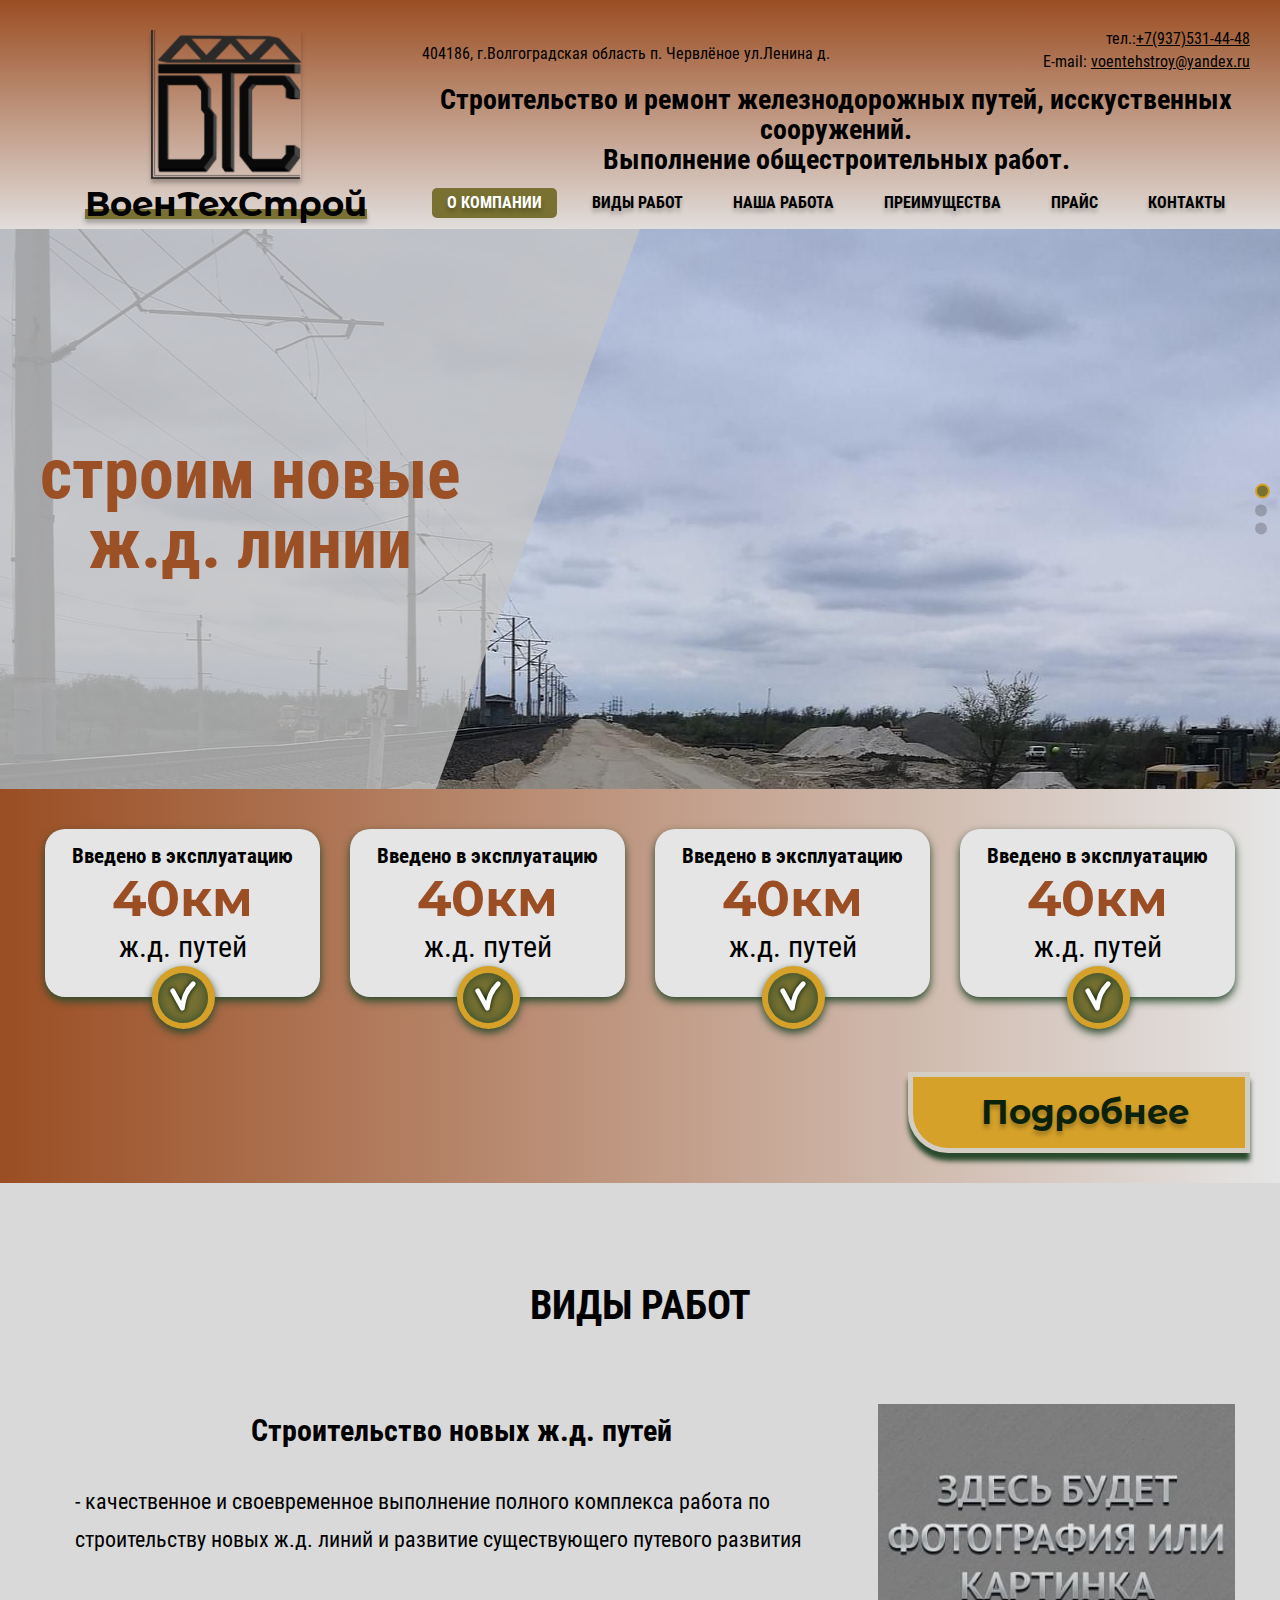
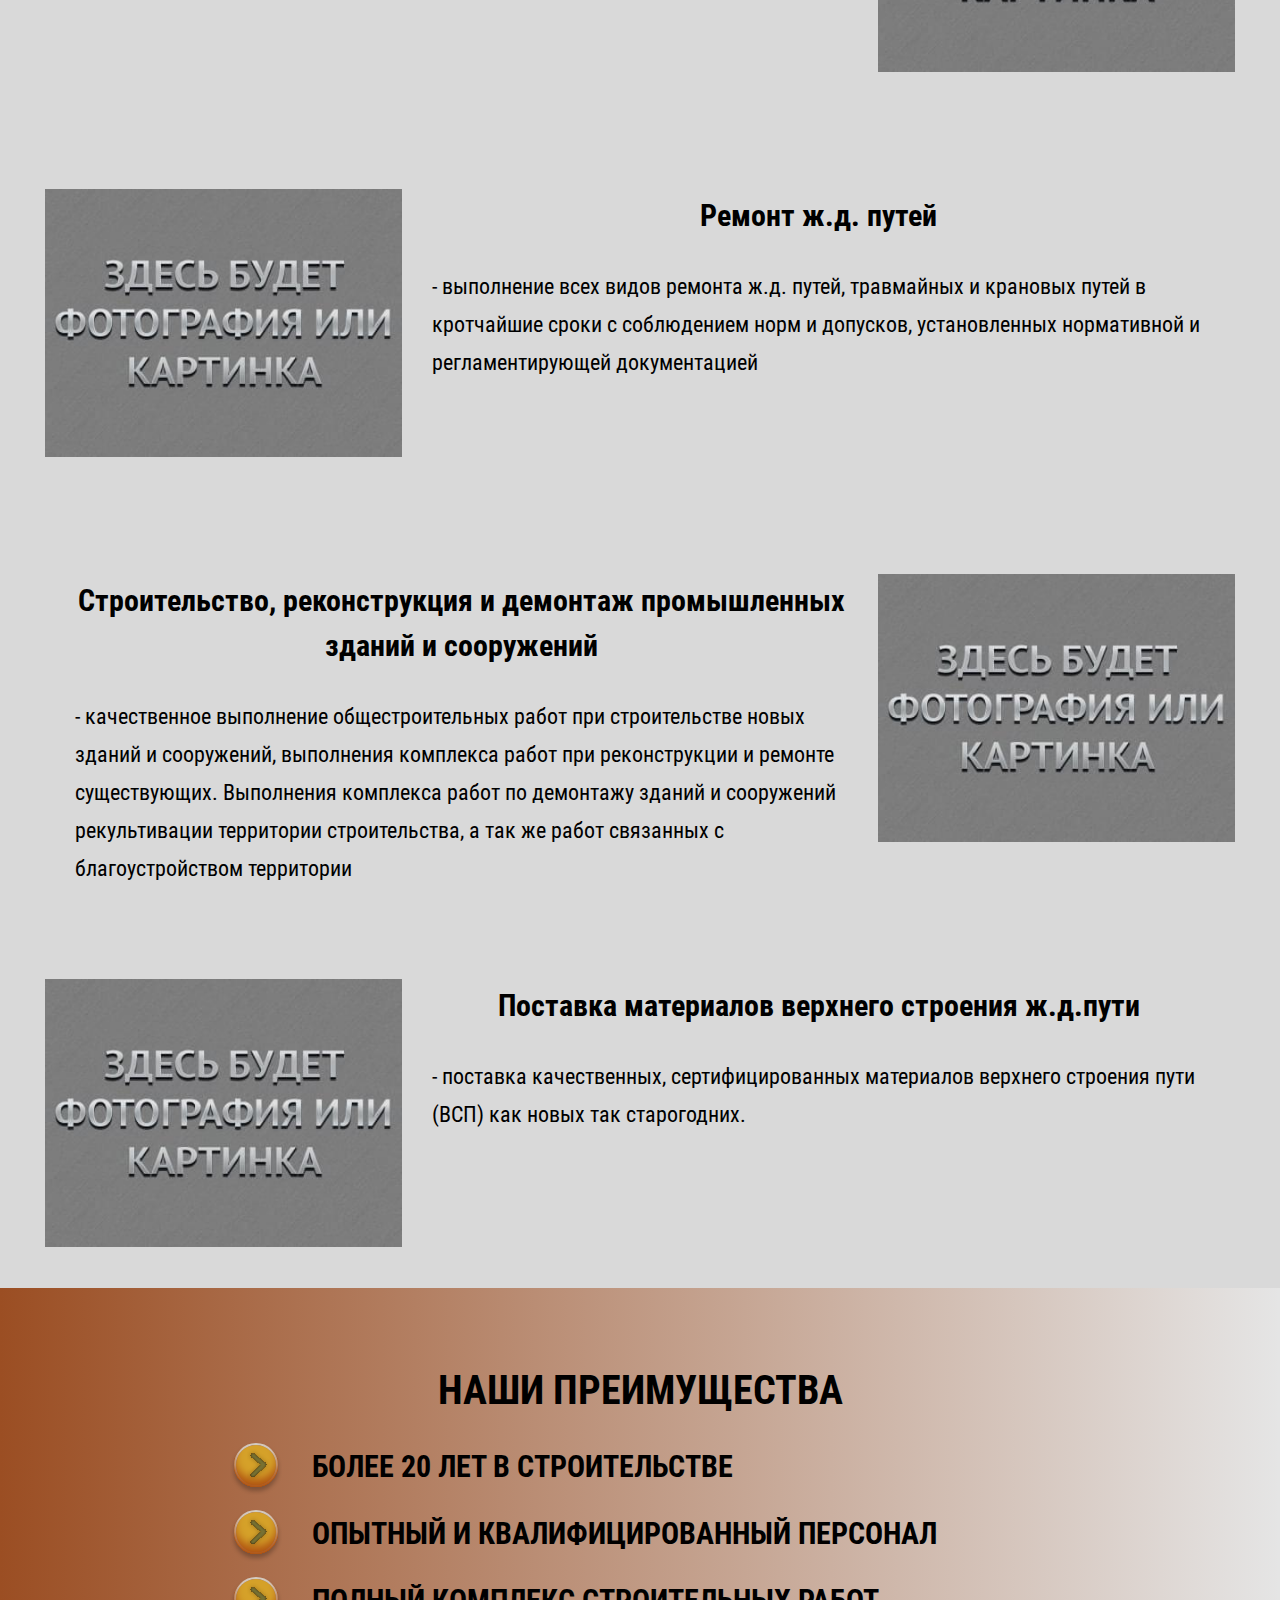
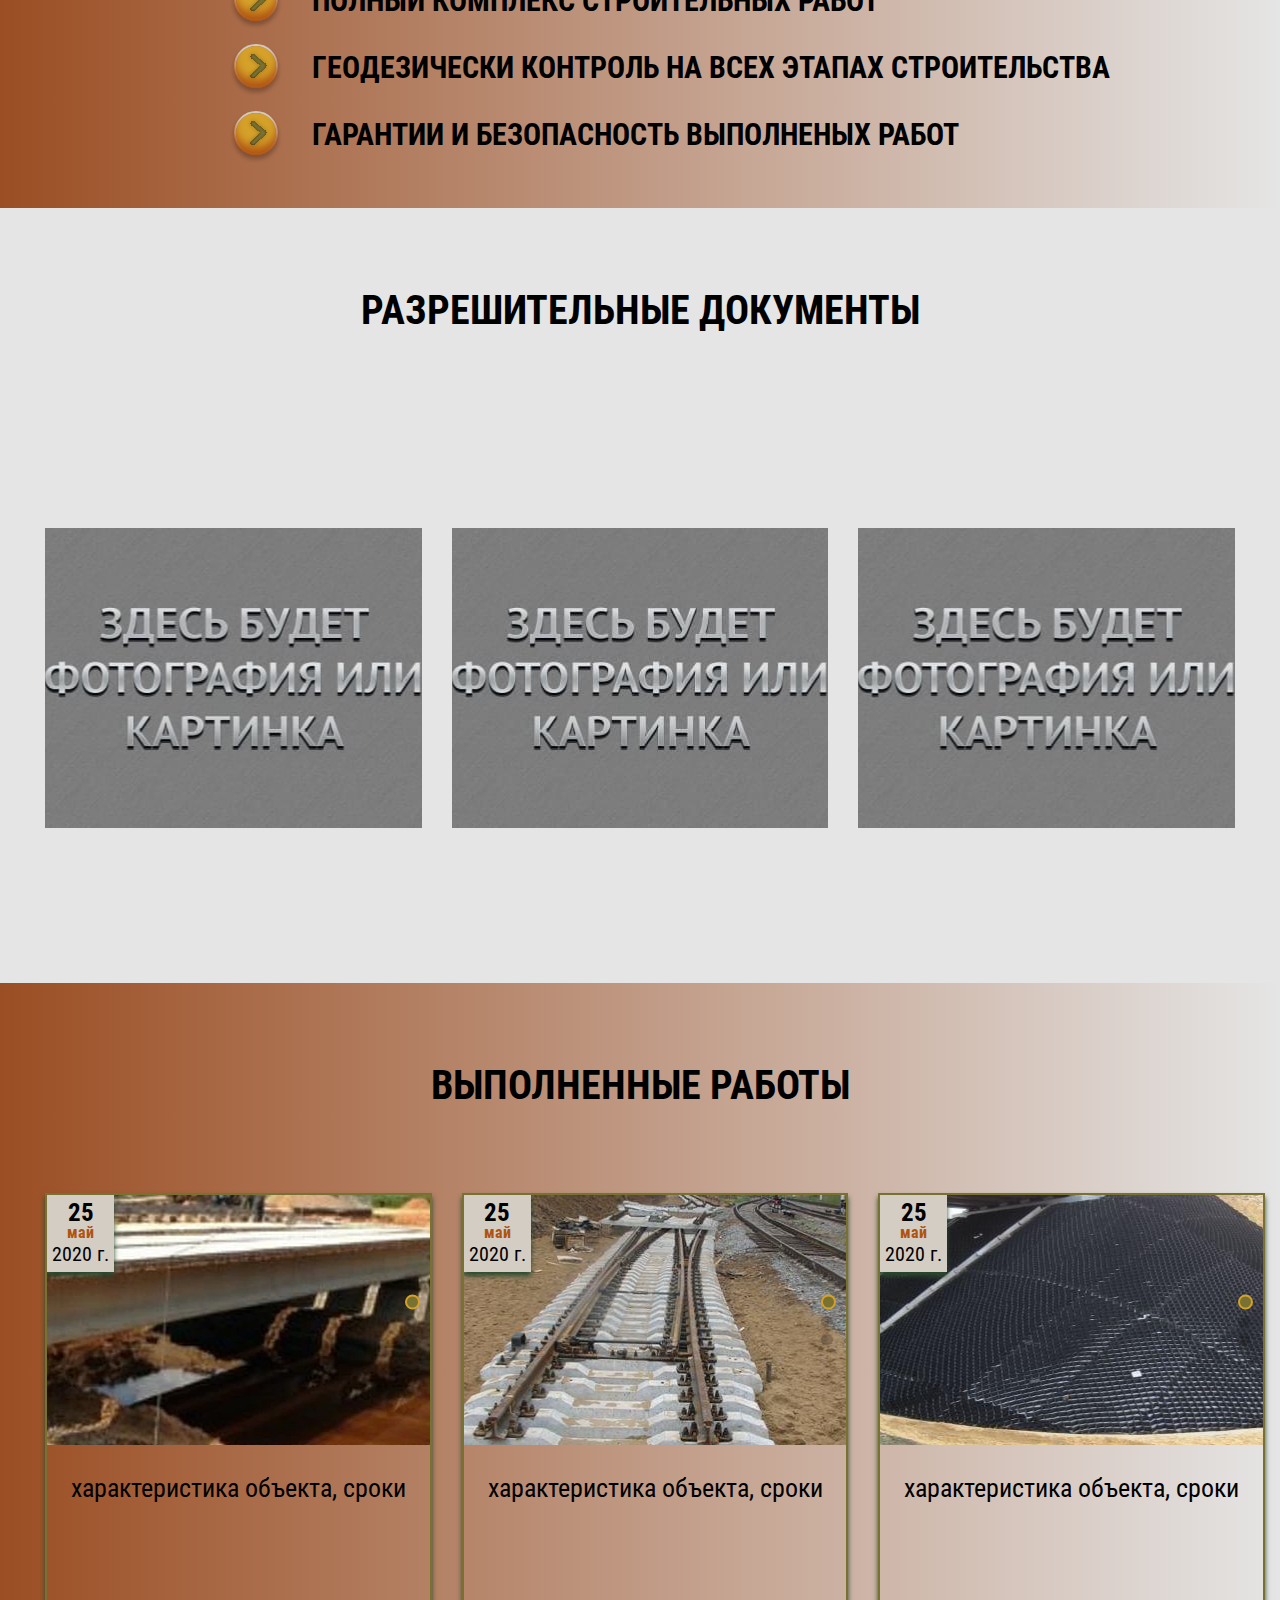
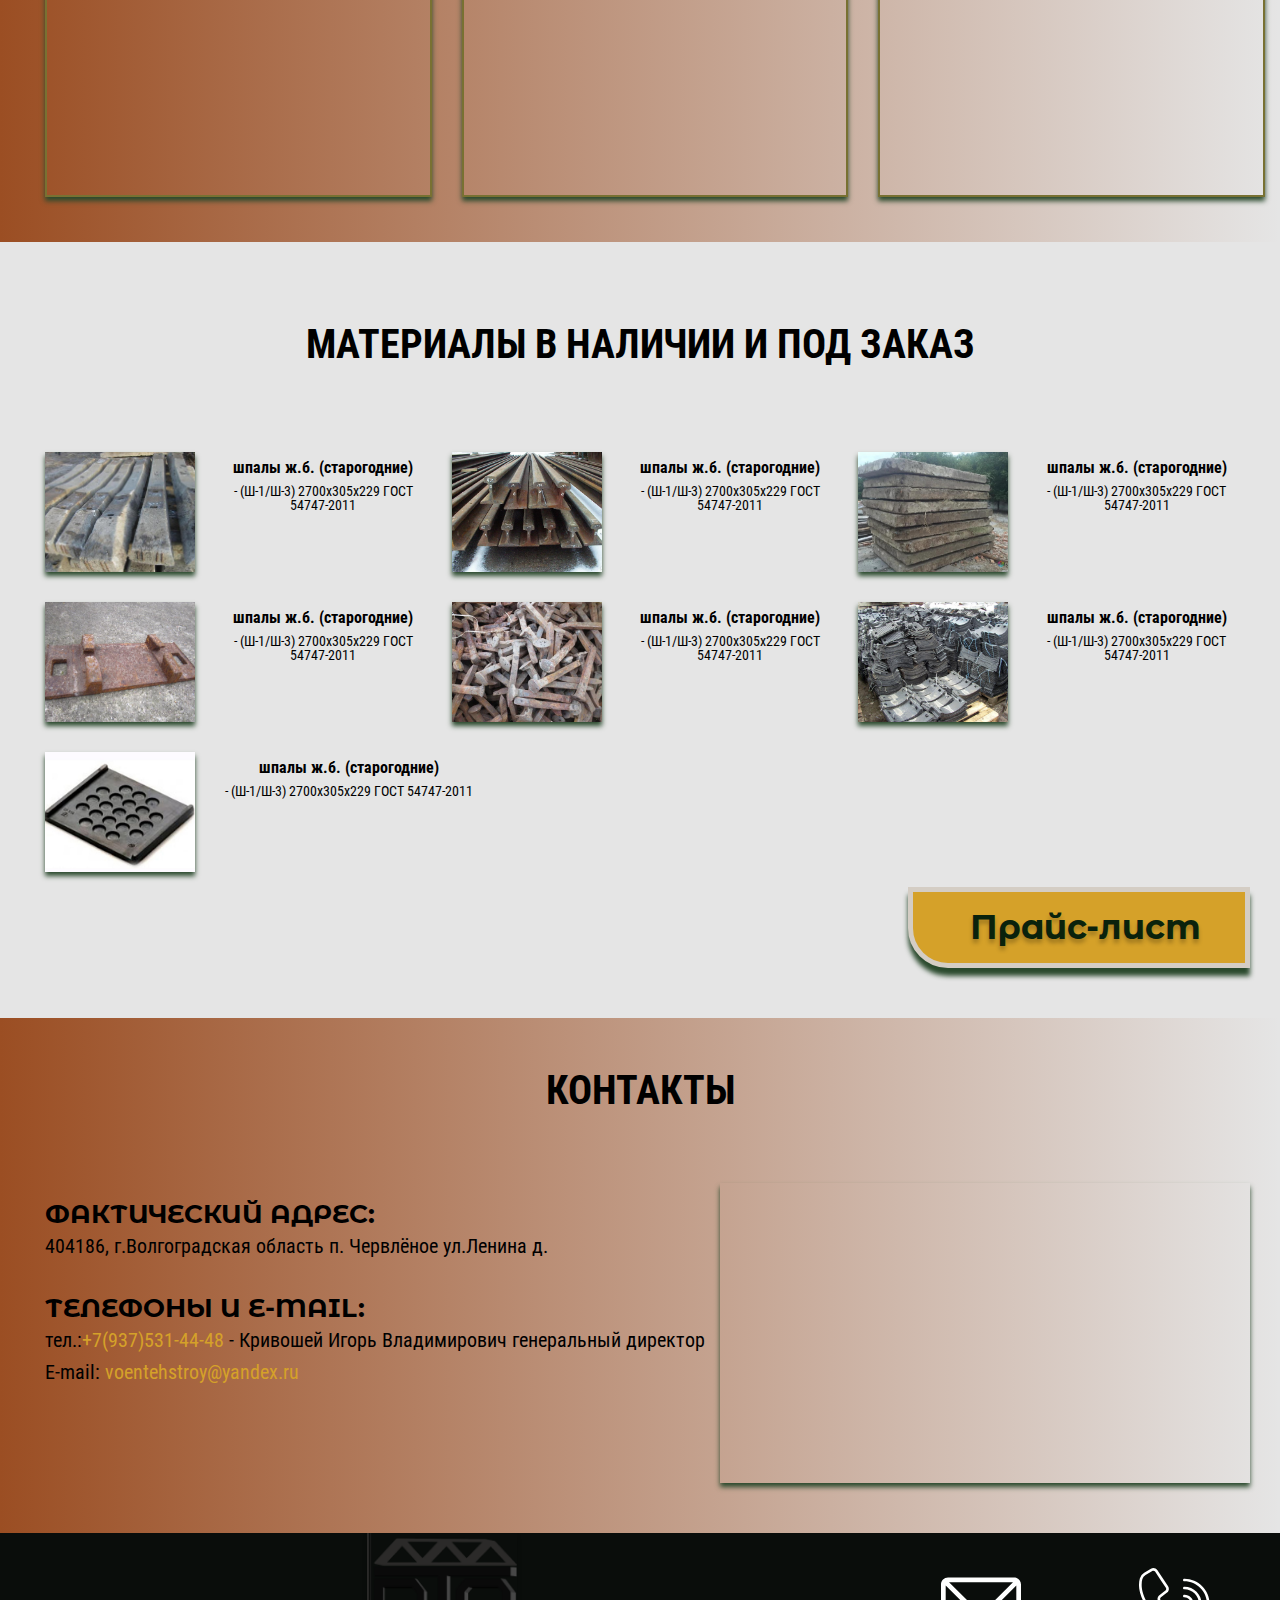
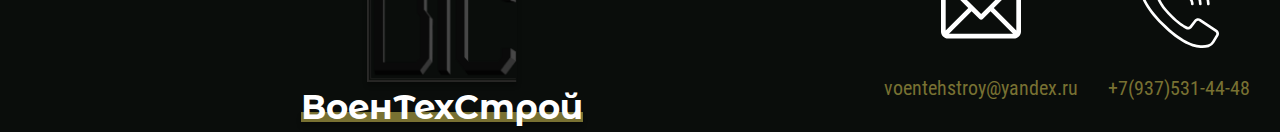
==== index.html @ e2f52109 "Add files via upload" ====
<!DOCTYPE html>
<html lang="en">

<head>
    <meta charset="UTF-8">
    <meta name="viewport" content="width=device-width, initial-scale=1.0">
    <!-- <link rel="stylesheet" href="/swiper/swiper.css"> -->
    <link rel="stylesheet" href="swiper/swiper.min.css">
    <link rel="stylesheet" href="css/style.min.css">
    <title>vts</title>
</head>

<body>
    <header class="header">
        <!-- <div class="container"> -->
        <div class="header-grad"></div>
        <div class="container">
            <div class="header-body body-header">
                <div class="header-body__top">
                    <div class="body-header__logo logo">
                        <div class="logo__image image-logo">
                            <img class="image-logo__image" src="img/logo.png" alt="">
                        </div>
                        <div class="logo__text">
                            <p>ВоенТехСтрой</p>
                        </div>
                    </div>
                    <div class="body-header__text text-header">
                        <div class="text-header__contact contact">
                            <div class="contact__adres">
                                <p>404186, г.Волгоградская область п. Червлёное ул.Ленина д.</p>
                            </div>
                            <div class="contact__email">
                                <p class="contact__tele">тел.:<a href="tel:+79375314448">+7(937)531-44-48</a></p>
                                <p class="contact__mail">E-mail: <a
                                        href="mailto:voentehstroy@yandex.ru">voentehstroy@yandex.ru</a></p>
                            </div>
                        </div>
                        <div class="text-header__title">Строительство и ремонт железнодорожных путей, исскуственных
                            сооружений.<br>Выполнение общестроительных работ.</div>
                        <nav class="text-header__menu menu">
                            <a class="menu__link active" href="#">О КОМПАНИИ</a>
                            <a class="menu__link" href="#skill">ВИДЫ РАБОТ</a>
                            <a class="menu__link" href="#job">НАША РАБОТА</a>
                            <a class="menu__link" href="#priv">ПРЕИМУЩЕСТВА</a>
                            <a class="menu__link" href="#catalog">ПРАЙС</a>
                            <a class="menu__link" href="#cont">КОНТАКТЫ</a>
                        </nav>
                    </div>
                </div>
            </div>
            <div class="burger">
                <span class="label label1"></span>
                <span class="label label2"></span>
                <span class="label label3"></span>
            </div>
            <div class="burger-menu"></div>
        </div>
        <div class="body-header__bgr">
            <div class="swiper-text swiper-container2">
                <div class="swiper-wrapper">
                    <div class="swiper-slide">
                        <div class="text-slide">
                            <p>строим новые ж.д. линии</p>
                        </div>
                    </div>
                    <div class="swiper-slide">
                        <div class="text-slide">
                            <p> ж.д. линии</p>
                        </div>
                    </div>
                    <div class="swiper-slide">
                        <div class="text-slide">
                            <p>строим новые ж.д. линии</p>
                        </div>
                    </div>
                </div>
            </div>
            <div class="body-header__swip swiper-container">
                <div class="swiper-wrapper">
                    <div class="swiper-slide">
                        <div class="image">
                            <img class="imgbgr" src="img/bgr.jpg" alt="">
                        </div>

                    </div>
                    <div class="swiper-slide">
                        <div class="image">
                            <img class="imgbgr" src="img/bgr.jpg" alt="">
                        </div>
                    </div>
                    <div class="swiper-slide">
                        <div class="image">
                            <img class="imgbgr" src="img/bgr.jpg" alt="">
                        </div>
                    </div>
                </div>
                <div class="swiper-pagination"></div>
            </div>
        </div>
        <!-- </div> -->
    </header>
    <section id="skill" class="skill">
        <div class="container">
            <div class="skill-body">
                <div class="skill-body__items">
                    <p class="skill-body__name">Введено в эксплуатацию</p>
                    <p class="skill-body__result">40км</p>
                    <p class="skill-body__text">ж.д. путей</p>
                    <div class="skill-body__image">
                        <div class="skill-body__img"><img src="img/icons/icons.svg#1" alt=""></div>
                    </div>
                </div>
                <div class="skill-body__items">
                    <p class="skill-body__name">Введено в эксплуатацию</p>
                    <p class="skill-body__result">40км</p>
                    <p class="skill-body__text">ж.д. путей</p>
                    <div class="skill-body__image">
                        <div class="skill-body__img"><img src="img/icons/icons.svg#1" alt=""></div>
                    </div>
                </div>
                <div class="skill-body__items">
                    <p class="skill-body__name">Введено в эксплуатацию</p>
                    <p class="skill-body__result">40км</p>
                    <p class="skill-body__text">ж.д. путей</p>
                    <div class="skill-body__image">
                        <div class="skill-body__img"><img src="img/icons/icons.svg#1" alt=""></div>
                    </div>
                </div>
                <div class="skill-body__items">
                    <p class="skill-body__name">Введено в эксплуатацию </p>
                    <p class="skill-body__result">40км</p>
                    <p class="skill-body__text">ж.д. путей</p>
                    <div class="skill-body__image">
                        <div class="skill-body__img"><img src="img/icons/icons.svg#1" alt=""></div>
                    </div>
                </div>

            </div>
            <div class="skill__btn">
                <div class="skill-btn btn">
                    <button class="btn-body">Подробнее</button>
                </div>
            </div>
        </div>
    </section>
    <section class="job">
        <div class="job__bgr background" data-speed="7"><img class="imgbgr" src="img/bgr_job.jpg" alt=""></div>
        <div class="container">
            <div class="job-body">
                <div class="job-body__title title-big">Виды работ</div>
                <div class="job-body__items">
                    <div class="job-body__text text-job">
                        <h2 class="text-job__title">Строительство новых ж.д. путей</h2>
                        <p class="text-job__text">- качественное и своевременное выполнение полного
                            комплекса работа по
                            строительству новых ж.д. линий и развитие существующего путевого развития</p>
                    </div>
                    <div class="job-body__photo">
                        <img class="imgbgr" src="img/job_1.jpg" alt="">
                    </div>
                </div>
                <div class="job-body__items revers">
                    <div class="job-body__text text-job">
                        <h2 class="text-job__title">Ремонт ж.д. путей</h2>
                        <p class="text-job__text">- выполнение всех видов ремонта ж.д. путей, травмайных и
                            крановых
                            путей в кротчайшие сроки с соблюдением норм и допусков, установленных
                            нормативной и
                            регламентирующей документацией</p>
                    </div>
                    <div class="job-body__photo">
                        <img class="imgbgr" src="img/job_1.jpg" alt="">
                    </div>
                </div>
                <div class="job-body__items">
                    <div class="job-body__text text-job">
                        <h2 class="text-job__title">Строительство, реконструкция и демонтаж промышленных
                            зданий и
                            сооружений</h2>
                        <p class="text-job__text">- качественное выполнение общестроительных работ при
                            строительстве
                            новых зданий и сооружений, выполнения комплекса работ при реконструкции и
                            ремонте
                            существующих. Выполнения комплекса работ по демонтажу зданий и сооружений
                            рекультивации
                            территории строительства, а так же работ связанных с благоустройством территории
                        </p>
                    </div>
                    <div class="job-body__photo">
                        <img class="imgbgr" src="img/job_1.jpg" alt="">
                    </div>
                </div>
                <div class="job-body__items revers">
                    <div class="job-body__text text-job">
                        <h2 class="text-job__title">Поставка материалов верхнего строения ж.д.пути</h2>
                        <p class="text-job__text">- поставка качественных, сертифицированных материалов
                            верхнего
                            строения пути (ВСП) как новых так старогодних. </p>
                    </div>
                    <div class="job-body__photo">
                        <img class="imgbgr" src="img/job_1.jpg" alt="">
                    </div>
                </div>
            </div>
        </div>
    </section>
    <section id="priv" class="privilege">
        <div class="container">
            <div class="privilege-body">
                <div class="privilege-body__title title-big">наши преимущества</div>
                <div class="privilege-body__item">
                    <ul class="privilege-body__text">
                        <li class="privilege-body__line"><img class="privilege-body__img" src="img/icons/icons.svg#2"
                                alt="">более 20 лет в строительстве </li>
                        <li class="privilege-body__line"><img class="privilege-body__img" src="img/icons/icons.svg#2"
                                alt="">опытный и квалифицированный персонал</li>
                        <li class="privilege-body__line"><img class="privilege-body__img" src="img/icons/icons.svg#2"
                                alt="">полный комплекс строительных работ</li>
                        <li class="privilege-body__line"><img class="privilege-body__img" src="img/icons/icons.svg#2"
                                alt="">геодезически контроль на всех этапах строительства</li>
                        <li class="privilege-body__line"><img class="privilege-body__img" src="img/icons/icons.svg#2"
                                alt="">гарантии и безопасность выполненых работ</li>
                    </ul>
                </div>
            </div>
        </div>
    </section>
    <section class="document">
        <div class="container">
            <div class="document-body">
                <div class="document-body__title title-big">разрешительные документы</div>
            </div>
            <div class="document-body__images">
                <div class="document-body__image">
                    <img class="imgbgr" src="img/job_1.jpg">
                </div>
                <div class="document-body__image">
                    <img class="imgbgr" src="img/job_1.jpg">
                </div>
                <div class="document-body__image">
                    <img class="imgbgr" src="img/job_1.jpg">
                </div>
            </div>
        </div>
    </section>
    <section id="job" class="mainJob">
        <div class="container">
            <div class="mainJob-body">
                <div class="mainJob-body__title title-big">выполненные работы</div>
                <div class="mainJob-body__items">
                    <div class="mainJob-body__item">
                        <div class="mainJob-body__foto swiper-container3">
                            <div class="swiper-wrapper">
                                <div class="swiper-slide">
                                        <div class="mainJob-body__img">
                                            <img class="imgbgr" src="img/job_1_1.webp" alt="">
                                        </div>
                                </div>
                                <div class="swiper-slide">
                                        <div class="mainJob-body__img">
                                            <img class="imgbgr" src="img/job_1_2.jpg" alt="">
                                        </div>
                                </div>
                                <div class="swiper-slide">
                                        <div class="mainJob-body__img">
                                            <img class="imgbgr" src="img/job_1_3.jpg" alt="">
                                        </div>
                                </div>

                            </div>
                            <div class="swiper-pagination"></div>
                            <div class="mainJob-body__date date-job">
                                <p class="date-job__date">25</p>
                                <p class="date-job__month">май</p>
                                <p class="date-job__year">2020 г.</p>
                            </div>
                        </div>
                        <div class="mainJob-body__charact charact-job">
                            <p class="charact-job__text">характеристика объекта, сроки</p>
                        </div>
                    </div>
                    <div class="mainJob-body__item">
                        <div class="mainJob-body__foto swiper-container3">
                            <div class="swiper-wrapper">
                                <div class="swiper-slide">
                                    <div class="mainJob-body__img">
                                        <img class="imgbgr" src="img/job_2_1.jpg" alt="">
                                    </div>
                                </div>
                                <div class="swiper-slide">
                                    <div class="mainJob-body__img">
                                        <img class="imgbgr" src="img/job_2_2.jpg" alt="">
                                    </div>
                                </div>
                                <div class="swiper-slide">
                                    <div class="mainJob-body__img">
                                        <img class="imgbgr" src="img/job_2_3.jpg" alt="">
                                    </div>
                                </div>

                            </div>
                            <div class="swiper-pagination"></div>
                            <div class="mainJob-body__date date-job">
                                <p class="date-job__date">25</p>
                                <p class="date-job__month">май</p>
                                <p class="date-job__year">2020 г.</p>
                            </div>
                        </div>

                        <div class="mainJob-body__charact charact-job">
                            <p class="charact-job__text">характеристика объекта, сроки</p>
                        </div>
                    </div>
                    <div class="mainJob-body__item">
                        <div class="mainJob-body__foto swiper-container3">
                            <div class="swiper-wrapper">
                                <div class="swiper-slide">
                                    <div class="mainJob-body__img">
                                        <img class="imgbgr" src="img/job_3_1.jpg" alt="">
                                    </div>
                                </div>
                                <div class="swiper-slide">
                                    <div class="mainJob-body__img">
                                        <img class="imgbgr" src="img/job_3_2.jpg" alt="">
                                    </div>
                                </div>
                                <div class="swiper-slide">
                                    <div class="mainJob-body__img">
                                        <img class="imgbgr" src="img/job_3_3.jpg" alt="">
                                    </div>
                                </div>

                            </div>
                            <div class="swiper-pagination"></div>
                            <div class="mainJob-body__date date-job">
                                <p class="date-job__date">25</p>
                                <p class="date-job__month">май</p>
                                <p class="date-job__year">2020 г.</p>
                            </div>
                        </div>

                        <div class="mainJob-body__charact charact-job">
                            <p class="charact-job__text">характеристика объекта, сроки</p>
                        </div>
                    </div>
                </div>
            </div>
        </div>
    </section>
    <section id="catalog" class="catalog">
        <div class="container">
            <div class="catalog-body">
                <div class="catalog-body__title title-big">материалы в наличии и под заказ</div>
                <div class="catalog-body__item">
                    <div class="catalog-body__items item-catalog">
                        <div class="item-catalog__image">
                            <img class="imgbgr" src="img/cat_1.jpg" alt="">
                        </div>
                        <div class="item-catalog__text">
                            <h2 class="item-catalog__title">шпалы ж.б. (старогодние)</h2>
                            <p class="item-catalog__body">- (Ш-1/Ш-3) 2700х305х229 ГОСТ 54747-2011</p>
                        </div>
                    </div>
                    <div class="catalog-body__items item-catalog">
                        <div class="item-catalog__image">
                            <img class="imgbgr" src="img/cat_2.jpg" alt="">
                        </div>
                        <div class="item-catalog__text">
                            <h2 class="item-catalog__title">шпалы ж.б. (старогодние)</h2>
                            <p class="item-catalog__body">- (Ш-1/Ш-3) 2700х305х229 ГОСТ 54747-2011</p>
                        </div>
                    </div>
                    <div class="catalog-body__items item-catalog">
                        <div class="item-catalog__image">
                            <img class="imgbgr" src="img/cat_3.jpg" alt="">
                        </div>
                        <div class="item-catalog__text">
                            <h2 class="item-catalog__title">шпалы ж.б. (старогодние)</h2>
                            <p class="item-catalog__body">- (Ш-1/Ш-3) 2700х305х229 ГОСТ 54747-2011</p>
                        </div>
                    </div>
                    <div class="catalog-body__items item-catalog">
                        <div class="item-catalog__image">
                            <img class="imgbgr" src="img/cat_4.jpg" alt="">
                        </div>
                        <div class="item-catalog__text">
                            <h2 class="item-catalog__title">шпалы ж.б. (старогодние)</h2>
                            <p class="item-catalog__body">- (Ш-1/Ш-3) 2700х305х229 ГОСТ 54747-2011</p>
                        </div>
                    </div>
                    <div class="catalog-body__items item-catalog">
                        <div class="item-catalog__image">
                            <img class="imgbgr" src="img/cat_5.jpg" alt="">
                        </div>
                        <div class="item-catalog__text">
                            <h2 class="item-catalog__title">шпалы ж.б. (старогодние)</h2>
                            <p class="item-catalog__body">- (Ш-1/Ш-3) 2700х305х229 ГОСТ 54747-2011</p>
                        </div>
                    </div>
                    <div class="catalog-body__items item-catalog">
                        <div class="item-catalog__image">
                            <img class="imgbgr" src="img/cat_6.jpg" alt="">
                        </div>
                        <div class="item-catalog__text">
                            <h2 class="item-catalog__title">шпалы ж.б. (старогодние)</h2>
                            <p class="item-catalog__body">- (Ш-1/Ш-3) 2700х305х229 ГОСТ 54747-2011</p>
                        </div>
                    </div>
                    <div class="catalog-body__items item-catalog">
                        <div class="item-catalog__image">
                            <img class="imgbgr" src="img/cat_7.jpg" alt="">
                        </div>
                        <div class="item-catalog__text">
                            <h2 class="item-catalog__title">шпалы ж.б. (старогодние)</h2>
                            <p class="item-catalog__body">- (Ш-1/Ш-3) 2700х305х229 ГОСТ 54747-2011</p>
                        </div>
                    </div>
                </div>
                <div class="catalog-body__btn">
                    <div class="catalog-body-btn btn">
                        <button class="btn-body">Прайс-лист</button>
                    </div>
                </div>
            </div>
        </div>
    </section>
    <section id="cont" class="contacts">
        <div class="container">
            <div class="contacts-body">
                <div class="contacts-body__title title-big">контакты</div>
                <div class="contacts-body__data">
                    <div class="contacts-body__text text-contact">
                        <h2 class="text-contact__title">фактический адрес:</h2>
                        <p class="text-contact__adres">404186, г.Волгоградская область п. Червлёное ул.Ленина д.</p>
                        <h2 class="text-contact__title">Телефоны и E-mail:</h2>
                        <p class="text-contact__tele">тел.:<a href="tel:+79375314448">+7(937)531-44-48</a> - Кривошей
                            Игорь
                            Владимирович генеральный директор</p>
                        <p class="text-contact__mail">E-mail: <a
                                href="mailto:voentehstroy@yandex.ru">voentehstroy@yandex.ru</a>
                        </p>
                    </div>
                    <div class="contacts-body__map">
                        <iframe src="https://www.google.com/maps/d/embed?mid=1RXZz_9Flk3SgP_aRoDx_aPGi1zL0sH-e"
                            width="100%" height="100%"></iframe>
                    </div>
                </div>
            </div>
        </div>
    </section>
    <footer class="footer">
        <div class="container">
            <div class="footer-body">
                <div class="footer-body__logo logo">
                    <div class="logo__image image-logo">
                        <img class="image-logo__image" src="img/logo.png" alt="">
                    </div>
                    <div class="logo__text">
                        <p>ВоенТехСтрой</p>
                    </div>
                </div>
                <div class="footer-body__cont">
                    <div class="footer-body__mail">
                        <a href="mailto:voentehstroy@yandex.ru"><img class="footer-body__img" src="img/icons/icons.svg#3"
                                alt="">
                            <p>
                                voentehstroy@yandex.ru
                            </p>
                        </a>
                    </div>
                    <div class="footer-body__tel">
                        <a href="tel:+79375314448"><img class="footer-body__img" src="img/icons/icons.svg#4" alt="">
                            <p>
                                +7(937)531-44-48
                            </p>
                        </a>
                    </div>
                </div>
            </div>
        </div>
    </footer>
    <script type="text/javascript" src="https://code.jquery.com/jquery-3.5.0.min.js"></script>
    <script src="swiper/swiper.min.js"></script>
    <script src="js/script.min.js"></script>
</body>

</html>
---- css/style.min.css ----
*{padding:0;margin:0;border:0}*,:after,:before{-webkit-box-sizing:border-box;box-sizing:border-box}:active,:focus{outline:0}a:active,a:focus{outline:0}aside,footer,header,nav{display:block}body,html{height:100%;width:100%;font-size:100%;line-height:1;font-size:14px;-ms-text-size-adjust:100%;-moz-text-size-adjust:100%;-webkit-text-size-adjust:100%}button,input,textarea{font-family:inherit}input::-ms-clear{display:none}button{cursor:pointer}button::-moz-focus-inner{padding:0;border:0}a,a:visited{text-decoration:none}a:hover{text-decoration:none}ul li{list-style:none}img{vertical-align:top}h1,h2,h3,h4,h5,h6{font-size:inherit;font-weight:400}@font-face{font-family:Montserrat;font-display:swap;src:url(../fonts/MontserratAlternates-Bold.woff) format("woff"),url(../fonts/MontserratAlternates-Bold.woff2) format("woff2");font-weight:800;font-style:normal}@font-face{font-family:Montserrat;font-display:swap;src:url(../fonts/MontserratAlternates-Regular.woff) format("woff"),url(../fonts/MontserratAlternates-Regular.woff2) format("woff2");font-weight:400;font-style:normal}@font-face{font-family:Roboto;font-display:swap;src:url(../fonts/RobotoCondensed-Bold.woff) format("woff"),url(../fonts/RobotoCondensed-Bold.woff2) format("woff2");font-weight:700;font-style:normal}@font-face{font-family:Roboto;font-display:swap;src:url(../fonts/RobotoCondensed-Regular.woff) format("woff"),url(../fonts/RobotoCondensed-Regular.woff2) format("woff2");font-weight:400;font-style:normal}.container{margin:0 auto;max-width:1440px;width:100%;padding:0 30px}body{font-family:Roboto;background-color:#e5e5e5}.header{position:relative}.burger{position:fixed;display:none;z-index:5000;width:50px;height:50px;top:50px;border-radius:5px;background-color:rgba(213,161,41,.8);cursor:pointer}.burger .label{display:block;width:50px;height:6px;background-color:#787132;border-radius:2px;-webkit-transition:all .3s ease;-o-transition:all .3s ease;transition:all .3s ease;z-index:5001}.burger .label1{-webkit-transform:translateY(6px);-ms-transform:translateY(6px);transform:translateY(6px)}.burger .label2{-webkit-transform:translateY(16px);-ms-transform:translateY(16px);transform:translateY(16px)}.burger .label3{-webkit-transform:translateY(26px);-ms-transform:translateY(26px);transform:translateY(26px)}.click .label{background-color:#fff}.click .label1{-webkit-transform:rotateZ(45deg) translateY(15px) translateX(15px);-ms-transform:rotate(45deg) translateY(15px) translateX(15px);transform:rotateZ(45deg) translateY(15px) translateX(15px)}.click .label2{display:none}.click .label3{-webkit-transform:rotateZ(-45deg) translateY(11px) translateX(-11px);-ms-transform:rotate(-45deg) translateY(11px) translateX(-11px);transform:rotateZ(-45deg) translateY(11px) translateX(-11px)}.active1{position:fixed;top:0;left:0;bottom:0;right:0;width:100%;height:100%;z-index:4000;background-color:rgba(0,0,0,.8)}.active1 .text-header__menu{display:-webkit-box;display:-ms-flexbox;display:flex;margin:100px auto 0;-webkit-box-orient:vertical;-webkit-box-direction:normal;-ms-flex-direction:column;flex-direction:column;max-width:500px;-webkit-box-align:center;-ms-flex-align:center;align-items:center}.active1 .text-header__menu .menu__link{color:#fff;font-size:35px;line-height:50px;margin-bottom:40px}.active1 .text-header__menu .menu__link::before{top:45px}.header-grad{position:absolute;background:-webkit-gradient(linear,left top,left bottom,from(#9b4e23),to(rgba(155,78,35,0)));background:-o-linear-gradient(top,#9b4e23 0,rgba(155,78,35,0) 100%);background:linear-gradient(180deg,#9b4e23 0,rgba(155,78,35,0) 100%);width:100%;max-width:1920px;min-height:241px;margin:0 auto;z-index:-1;left:0;right:0}.header-body{display:-webkit-box;display:-ms-flexbox;display:flex;font-size:0;-webkit-box-orient:vertical;-webkit-box-direction:normal;-ms-flex-direction:column;flex-direction:column;margin:0 auto}.header-body__top{display:-webkit-box;display:-ms-flexbox;display:flex;font-size:0;-webkit-box-pack:justify;-ms-flex-pack:justify;justify-content:space-between;font-size:14px}.header-body .newmenu{z-index:1500;top:0;border-radius:3px;right:0;left:0;max-width:inherit}.body-header__logo{margin-top:30px}.body-header__text{-ms-flex-pack:distribute;justify-content:space-around}.body-header__swip{position:relative}.body-header__swip::before{content:"";position:absolute;display:block;background-color:rgba(196,196,196,.8);width:50%;height:100%;-webkit-transform:skewX(-20deg);-ms-transform:skewX(-20deg);transform:skewX(-20deg);-webkit-transform-origin:left top;-ms-transform-origin:left top;transform-origin:left top;z-index:100}.body-header__swip .image{position:relative;width:100%;height:560px;z-index:100;background-repeat:no-repeat!important}.logo{display:-webkit-box;display:-ms-flexbox;display:flex;font-size:0;-webkit-box-orient:vertical;-webkit-box-direction:normal;-ms-flex-direction:column;flex-direction:column;position:relative;-webkit-box-flex:1;-ms-flex:1 1 auto;flex:1 1 auto;text-align:center;-ms-flex-item-align:center;align-self:center}.logo__image{width:100%;height:100%}.logo__text{font-size:34px;line-height:50px;text-align:center;font-family:Montserrat;font-weight:700;position:relative;max-width:300px;margin:0 auto}.logo__text p{position:relative;z-index:50}.logo__text::after{content:"";position:absolute;width:100%;height:10px;left:0;top:30px;background-color:#787132;z-index:0;-webkit-box-shadow:0 4px 4px rgba(0,0,0,.25);box-shadow:0 4px 4px rgba(0,0,0,.25)}.image-logo__image{height:auto;width:100%;max-width:150px;-webkit-box-shadow:0 4px 4px rgba(0,0,0,.25);box-shadow:0 4px 4px rgba(0,0,0,.25)}.text-header{-webkit-box-flex:1;-ms-flex:1 1 55%;flex:1 1 55%;margin-top:30px;display:-webkit-box;display:-ms-flexbox;display:flex;font-size:0;-webkit-box-orient:vertical;-webkit-box-direction:normal;-ms-flex-direction:column;flex-direction:column}.text-header__contact{width:100%}.text-header__title{font-size:28px;line-height:30px;text-align:center;font-weight:700;margin-top:5px;width:100%}.text-header__menu{display:-webkit-box;display:-ms-flexbox;display:flex;font-size:0;-webkit-box-pack:justify;-ms-flex-pack:justify;justify-content:space-between}.contact{display:-webkit-box;display:-ms-flexbox;display:flex;font-size:0;font-size:16px}.contact__adres{-webkit-box-flex:1;-ms-flex:1 1 66.6666%;flex:1 1 66.6666%;-ms-flex-item-align:center;align-self:center;margin-right:15px}.contact__email{-webkit-box-flex:1;-ms-flex:1 1 33.33333%;flex:1 1 33.33333%;text-align:right;white-space:nowrap}.contact__tele a{color:#000;text-decoration:underline}.contact__mail a{color:#000;text-decoration:underline;line-height:30px}.menu__link{font-size:16px;line-height:30px;font-weight:700;margin:10px;padding:0 15px 0 15px;color:#000;white-space:nowrap;position:relative;text-shadow:0 4px 4px rgba(0,0,0,.25);border-radius:5px}.menu__link::before{content:"";position:absolute;width:0;height:3px;background-color:#787132;left:50%;top:25px;-webkit-transition:width .3s ease-out;-o-transition:width .3s ease-out;transition:width .3s ease-out;-webkit-transform:translateX(-50%);-ms-transform:translateX(-50%);transform:translateX(-50%)}.menu__link:hover::before{width:100%}.active{background-color:#787132;color:#fff}.active:hover::before{width:100%;background-color:#fff}.swiper-container{width:100%;max-width:1920px;max-height:560px}.text-slide{position:absolute;display:-webkit-box;display:-ms-flexbox;display:flex;font-size:0;-webkit-box-align:center;-ms-flex-align:center;align-items:center;max-width:500px;height:100%;margin:0 20px 0 20px;top:0;z-index:200}.text-slide p{font-size:70px;display:block;color:rgba(155,78,35,.99);font-weight:700;text-align:center}.swiper-pagination-bullet{width:12px;height:12px}.swiper-pagination-bullet-active{width:15px;height:15px;background-color:#787132;border:2px solid #d5a129}.body-header__bgr{margin:0 auto;max-width:100%;position:relative}.swiper-container2{position:absolute;z-index:500;width:500px;height:560px;left:0;overflow:hidden}.skill{position:relative;max-width:1920px;margin:0 auto;background:-webkit-gradient(linear,right top,left top,from(rgba(255,255,255,0)),to(#9b4e23));background:-o-linear-gradient(right,rgba(255,255,255,0) 0,#9b4e23 100%);background:linear-gradient(270deg,rgba(255,255,255,0) 0,#9b4e23 100%)}.skill-body{display:-webkit-box;display:-ms-flexbox;display:flex;font-size:0;-ms-flex-pack:distribute;justify-content:space-around;text-align:center;margin:0 auto}.skill-body__items{display:-webkit-box;display:-ms-flexbox;display:flex;font-size:0;-webkit-box-orient:vertical;-webkit-box-direction:normal;-ms-flex-direction:column;flex-direction:column;background:#e5e5e5;-webkit-box-shadow:0 4px 8px #2a4a2d;box-shadow:0 4px 8px #2a4a2d;border-radius:20px;-webkit-box-flex:1;-ms-flex:1 1 25%;flex:1 1 25%;margin:40px 15px 75px 15px;padding:15px;position:relative}.skill-body__name{font-size:21px;font-weight:700;line-height:25px}.skill-body__result{font-family:Montserrat;font-size:50px;font-weight:700;line-height:60px;color:#9b4e23}.skill-body__text{font-size:30px;line-height:36px;margin-bottom:17px}.skill-body__img{position:absolute;min-width:63px;min-height:63px;-ms-flex-item-align:center;align-self:center;background:#d5a129;-webkit-box-shadow:0 4px 8px #2a4a2d;box-shadow:0 4px 8px #2a4a2d;border-radius:50%;top:100%;left:50%;-webkit-transform:translateX(-31px) translateY(-31px);-ms-transform:translateX(-31px) translateY(-31px);transform:translateX(-31px) translateY(-31px)}.skill-body__img::before{content:"";position:absolute;min-width:50px;min-height:50px;border-radius:50%;background:#787132;-webkit-box-shadow:inset 0 0 12px #2a4a2d;box-shadow:inset 0 0 12px #2a4a2d;left:50%;top:50%;-webkit-transform:translateX(-25px) translateY(-25px);-ms-transform:translateX(-25px) translateY(-25px);transform:translateX(-25px) translateY(-25px)}.skill-body__img img{position:relative;height:40px;margin-top:10px}.skill__btn{padding-bottom:30px}.skill-btn{position:relative;background:#d5a129;border:5px solid #d4cdc4;margin-left:auto}.skill-btn:hover{-webkit-transform:translateY(3px);-ms-transform:translateY(3px);transform:translateY(3px);-webkit-box-shadow:0 4px 5px #2a4a2d;box-shadow:0 4px 5px #2a4a2d;background:#f0c154}.btn{-webkit-box-shadow:0 8px 5px #2a4a2d;box-shadow:0 8px 5px #2a4a2d;border-radius:0 0 0 40px;max-width:342px;text-align:center}.btn-body{font-family:Montserrat;font-size:34px;font-weight:700;line-height:45px;color:#0a220c;text-shadow:0 4px 4px rgba(0,0,0,.25);padding:13px 14px 13px 26px;background:0 0}.job{position:relative}.job__bgr{position:absolute;background-repeat:no-repeat!important;background-attachment:fixed!important;background-size:cover!important;display:-webkit-box;display:-ms-flexbox;display:flex;font-size:0;top:0;left:0;right:0;bottom:0;width:100%;max-width:1920px;min-height:550px;margin:0 auto}.job__bgr::before{content:"";position:absolute;top:0;left:0;background-color:#d6d6d6;width:100%;height:100%;opacity:80%}.job-body{position:relative;display:-webkit-box;display:-ms-flexbox;display:flex;font-size:0;-webkit-box-orient:vertical;-webkit-box-direction:normal;-ms-flex-direction:column;flex-direction:column}.job-body__title{padding-top:100px}.job-body__items{display:-webkit-box;display:-ms-flexbox;display:flex;font-size:0;margin:50px 15px 15px 15px}.job-body .revers{-webkit-box-orient:horizontal;-webkit-box-direction:reverse;-ms-flex-direction:row-reverse;flex-direction:row-reverse}.job-body__photo{top:0;left:0;width:100%;height:100%;min-height:320px;-webkit-box-flex:0;-ms-flex:0 0 30%;flex:0 0 30%;background-size:contain!important;background-repeat:no-repeat!important}.text-job{display:-webkit-box;display:-ms-flexbox;display:flex;font-size:0;-webkit-box-orient:vertical;-webkit-box-direction:normal;-ms-flex-direction:column;flex-direction:column;font-size:22px;line-height:38px;-webkit-box-flex:1;-ms-flex:1 1 70%;flex:1 1 70%;margin:0 30px 0 30px}.text-job__title{margin-top:30px;font-size:30px;line-height:45px;font-weight:700;text-align:center}.text-job__text{margin-top:30px;font-size:22px;line-height:38px}.title-big{font-weight:700;font-size:40px;line-height:45px;text-transform:uppercase;text-align:center}.privilege{position:relative;max-width:1920px;margin:0 auto;background:-webkit-gradient(linear,right top,left top,from(rgba(255,255,255,0)),to(#9b4e23));background:-o-linear-gradient(right,rgba(255,255,255,0) 0,#9b4e23 100%);background:linear-gradient(270deg,rgba(255,255,255,0) 0,#9b4e23 100%)}.privilege-body__title{padding-top:80px}.privilege-body__item{margin-top:30px;padding-bottom:30px}.privilege-body__text{margin-left:200px}.privilege-body__line{font-size:30px;line-height:48px;text-transform:uppercase;font-weight:700;position:relative;margin-bottom:15px}.privilege-body__img{width:52px;height:52px;margin-right:30px}.document{position:relative}.document-body__title{margin-top:80px;margin-bottom:70px}.document-body__images{display:-webkit-box;display:-ms-flexbox;display:flex;font-size:0}.document-body__image{-webkit-box-flex:1;-ms-flex:1 1 33.3333%;flex:1 1 33.3333%;height:550px;margin:0 15px 30px 15px;background-repeat:no-repeat!important}.mainJob{position:relative;max-width:1920px;margin:0 auto;background:-webkit-gradient(linear,right top,left top,from(rgba(255,255,255,0)),to(#9b4e23));background:-o-linear-gradient(right,rgba(255,255,255,0) 0,#9b4e23 100%);background:linear-gradient(270deg,rgba(255,255,255,0) 0,#9b4e23 100%)}.mainJob-body{padding-bottom:30px}.mainJob-body__title{padding-top:80px}.mainJob-body__items{display:-webkit-box;display:-ms-flexbox;display:flex;font-size:0;margin-right:-30px;margin-top:70px}.mainJob-body__item{position:relative;-webkit-box-flex:1;-ms-flex:1 1 33.3333%;flex:1 1 33.3333%;font-size:16px;margin:15px;border:2px #787132 solid;-webkit-box-shadow:0 4px 5px #2a4a2d;box-shadow:0 4px 5px #2a4a2d;display:-webkit-box;display:-ms-flexbox;display:flex;font-size:0;-webkit-box-orient:vertical;-webkit-box-direction:normal;-ms-flex-direction:column;flex-direction:column}.mainJob-body__foto{position:relative}.mainJob-body__img{width:100%;min-height:100%}.mainJob-body__date{position:absolute;z-index:400;padding:5px;text-align:center;top:0;left:0;-webkit-box-shadow:0 4px 5px #2a4a2d;box-shadow:0 4px 5px #2a4a2d}.mainJob-body__date:before{content:"";position:absolute;background-color:#d4cdc4;opacity:1;left:0;top:0;width:100%;height:100%;z-index:-1}.swiper-container3{width:100%;height:250px;overflow:hidden}.date-job__date{font-size:25px;font-weight:700}.date-job__month{font-size:16px;font-weight:700;color:#af5310}.date-job__year{font-size:20px;line-height:26px}.charact-job{position:relative;display:-webkit-box;display:-ms-flexbox;display:flex;font-size:0;width:100%;min-height:350px}.charact-job__text{margin-top:30px;text-align:center;width:100%;font-size:26px}.catalog-body{padding-bottom:50px}.catalog-body__title{margin-top:80px;margin-bottom:70px}.catalog-body__item{display:-webkit-box;display:-ms-flexbox;display:flex;font-size:0;-ms-flex-wrap:wrap;flex-wrap:wrap}.catalog-body__items{-webkit-box-flex:1;-ms-flex:1 1 33.3333%;flex:1 1 33.3333%;padding:15px;display:-webkit-box;display:-ms-flexbox;display:flex;font-size:0;min-height:150px}.catalog-body-btn{background:#d5a129;border:5px solid #d4cdc4;margin-left:auto}.catalog-body-btn:hover{-webkit-transform:translateY(3px);-ms-transform:translateY(3px);transform:translateY(3px);-webkit-box-shadow:0 4px 5px #2a4a2d;box-shadow:0 4px 5px #2a4a2d;background:#f0c154}.item-catalog__image{-webkit-box-flex:1;-ms-flex:1 0 150px;flex:1 0 150px;max-width:150px;-webkit-box-shadow:0 4px 5px #2a4a2d;box-shadow:0 4px 5px #2a4a2d;background-size:cover!important;height:100%}.item-catalog__text{text-align:center;padding-left:30px}.item-catalog__title{font-size:16px;line-height:32px;font-weight:700}.item-catalog__body{font-size:14px}.contacts{position:relative;max-width:1920px;margin:0 auto;background:-webkit-gradient(linear,right top,left top,from(rgba(255,255,255,0)),to(#9b4e23));background:-o-linear-gradient(right,rgba(255,255,255,0) 0,#9b4e23 100%);background:linear-gradient(270deg,rgba(255,255,255,0) 0,#9b4e23 100%);padding-bottom:50px}.contacts-body{position:relative;max-width:1440px}.contacts-body__data{display:-webkit-box;display:-ms-flexbox;display:flex;font-size:0;-webkit-box-pack:justify;-ms-flex-pack:justify;justify-content:space-between;width:100%}.contacts-body__title{padding-top:50px;margin-bottom:70px}.contacts-body__map{-webkit-box-flex:1;-ms-flex:1 1 50%;flex:1 1 50%;height:300px;-webkit-box-shadow:0 4px 5px #2a4a2d;box-shadow:0 4px 5px #2a4a2d}.text-contact{-webkit-box-flex:1;-ms-flex:1 1 50%;flex:1 1 50%;padding:15px;line-height:32px}.text-contact__title{font-size:26px;font-family:Montserrat;text-transform:uppercase;font-weight:700}.text-contact__adres{font-size:20px;margin-bottom:30px}.text-contact__tele{font-size:20px;white-space:nowrap}.text-contact__tele a{color:#d5a129}.text-contact__mail{font-size:20px}.text-contact__mail a{color:#d5a129}.footer{background-color:#0a0d0b}.footer-body{display:-webkit-box;display:-ms-flexbox;display:flex;font-size:0;-ms-flex-pack:distribute;justify-content:space-around;-webkit-box-align:center;-ms-flex-align:center;align-items:center;position:relative}.footer-body__logo{-webkit-box-flex:1;-ms-flex:1 1 33.3333%;flex:1 1 33.3333%}.footer-body__logo .logo__text{color:#fff}.footer-body__mail{-webkit-box-flex:1;-ms-flex:1 1 33.3333%;flex:1 1 33.3333%;text-align:center;font-size:20px;margin:0 30px}.footer-body__mail a{color:#787132;width:100%;height:100%}.footer-body__mail p{margin-top:30px}.footer-body__tel{-webkit-box-flex:1;-ms-flex:1 1 33.3333%;flex:1 1 33.3333%;text-align:center;font-size:20px}.footer-body__tel a{color:#787132}.footer-body__tel p{margin-top:30px;white-space:nowrap}.footer-body__cont{display:-webkit-box;display:-ms-flexbox;display:flex;font-size:0}.footer-body__img{-webkit-filter:invert(100%);filter:invert(100%);max-width:80px}.footer-body__img:hover{-webkit-filter:invert(43%) sepia(16%) saturate(1266%) hue-rotate(16deg) brightness(95%) contrast(94%);filter:invert(43%) sepia(16%) saturate(1266%) hue-rotate(16deg) brightness(95%) contrast(94%)}@media only screen and (max-width:1030px){.contacts-body__data{-webkit-box-orient:vertical;-webkit-box-direction:normal;-ms-flex-direction:column;flex-direction:column}.contacts-body__map{margin-top:30px}.privilege-body__text{margin-left:50px}}@media only screen and (max-width:992px){.skill-body{-ms-flex-wrap:wrap;flex-wrap:wrap}.skill-body__items{-webkit-box-flex:1;-ms-flex:1 1 45%;flex:1 1 45%}.mainJob-body__items{-webkit-box-orient:vertical;-webkit-box-direction:normal;-ms-flex-direction:column;flex-direction:column;margin-left:-15px}.mainJob-body__item{-webkit-box-orient:horizontal;-webkit-box-direction:normal;-ms-flex-direction:row;flex-direction:row}.swiper-container3{height:351px}.catalog-body__items{-webkit-box-flex:1;-ms-flex:1 0 50%;flex:1 0 50%}}@media only screen and (max-width:850px){.document-body__images{-ms-flex-wrap:wrap;flex-wrap:wrap}.document-body__image{-webkit-box-flex:1;-ms-flex:1 0 45%;flex:1 0 45%}.job-body__items{margin:25px 0 0 0}.privilege-body__line{font-size:24px}.text-header__menu{display:none}.burger{display:block}.image-logo__image{max-width:100px}.logo__text{font-size:27px}.header-body__top{-webkit-box-orient:vertical;-webkit-box-direction:normal;-ms-flex-direction:column;flex-direction:column}.text-header{margin-top:10px}}@media only screen and (max-width:768px){.text-contact__tele{white-space:normal}.privilege-body__line{font-size:19px}.document-body__image{-webkit-box-flex:1;-ms-flex:1 0 100%;flex:1 0 100%}.job-body__title{padding-top:50px}.privilege-body__title{padding-top:50px}.document-body__title{margin-top:50px}.mainJob-body__title{padding-top:50px}.catalog-body__title{margin-top:50px}.text-slide p{font-size:50px}.job-body__items{-webkit-box-orient:vertical;-webkit-box-direction:reverse;-ms-flex-direction:column-reverse;flex-direction:column-reverse}.job-body .revers{-webkit-box-orient:vertical;-webkit-box-direction:reverse;-ms-flex-direction:column-reverse;flex-direction:column-reverse}}@media only screen and (max-width:680px){.catalog-body__items{-webkit-box-flex:1;-ms-flex:1 0 100%;flex:1 0 100%}.item-catalog__text{-webkit-box-flex:1;-ms-flex:1 1 100%;flex:1 1 100%}.item-catalog__title{font-size:20px}.item-catalog__body{font-size:18px}.footer-body{-webkit-box-orient:vertical;-webkit-box-direction:normal;-ms-flex-direction:column;flex-direction:column}.footer-body__cont{margin-left:-30px;-webkit-box-orient:vertical;-webkit-box-direction:normal;-ms-flex-direction:column;flex-direction:column}.footer-body__mail{-webkit-box-flex:1;-ms-flex:1 0 50%;flex:1 0 50%}.footer-body__tel{-webkit-box-flex:1;-ms-flex:1 1 50%;flex:1 1 50%}.privilege-body__text{margin-left:0}.privilege-body__img{margin-right:10px;-webkit-transform:translateY(-15px);-ms-transform:translateY(-15px);transform:translateY(-15px)}.privilege-body__line{line-height:20px}.mainJob-body__item{-webkit-box-orient:vertical;-webkit-box-direction:normal;-ms-flex-direction:column;flex-direction:column}.footer-body__img{max-width:50px}.footer-body__tel p{font-size:18px}.footer-body__mail p{font-size:18px}.swiper-container2{width:320px}}@media only screen and (max-width:480px){.text-slide p{font-size:30px}.contact{display:-webkit-box;display:-ms-flexbox;display:flex;font-size:0;font-size:16px;-webkit-box-orient:vertical;-webkit-box-direction:normal;-ms-flex-direction:column;flex-direction:column;text-align:center}.contact__email{text-align:center;margin-top:15px}.text-header__title{font-size:20px;text-transform:uppercase}.document-body__title{font-size:33px}.catalog-body__items{-webkit-box-orient:vertical;-webkit-box-direction:normal;-ms-flex-direction:column;flex-direction:column}.item-catalog__image{max-width:none}}@media only screen and (max-width:320px){.skill-body__items{margin:10px 15px 50px 15px}.text-job{margin:0}.job-body__photo{min-height:190px}.document-body__image{margin:0}.privilege-body__title{font-size:33px}.mainJob-body__title{font-size:33px}.btn-body{font-size:26px}.catalog-body__title{font-size:33px}.mainJob-body__items{margin-top:30px}.catalog-body__title{margin-bottom:30px}.contacts-body__title{margin-bottom:30px}}
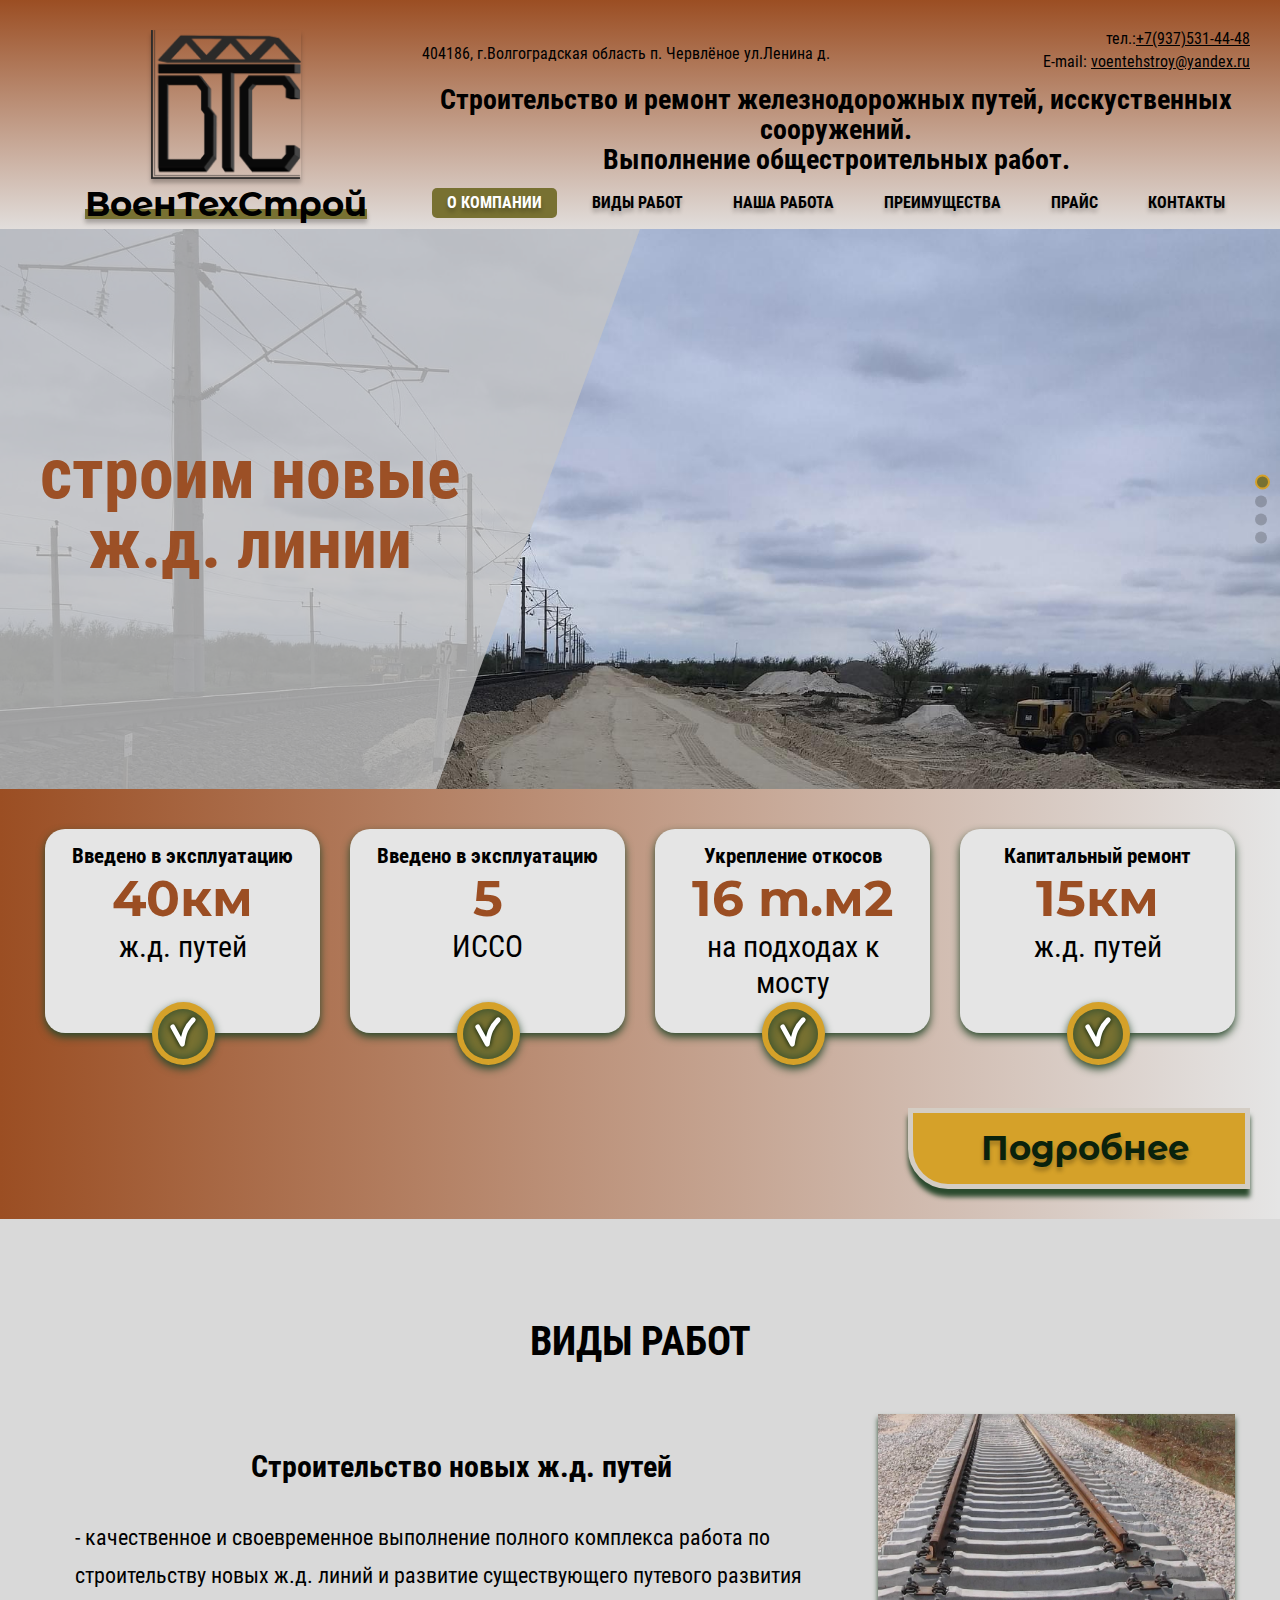
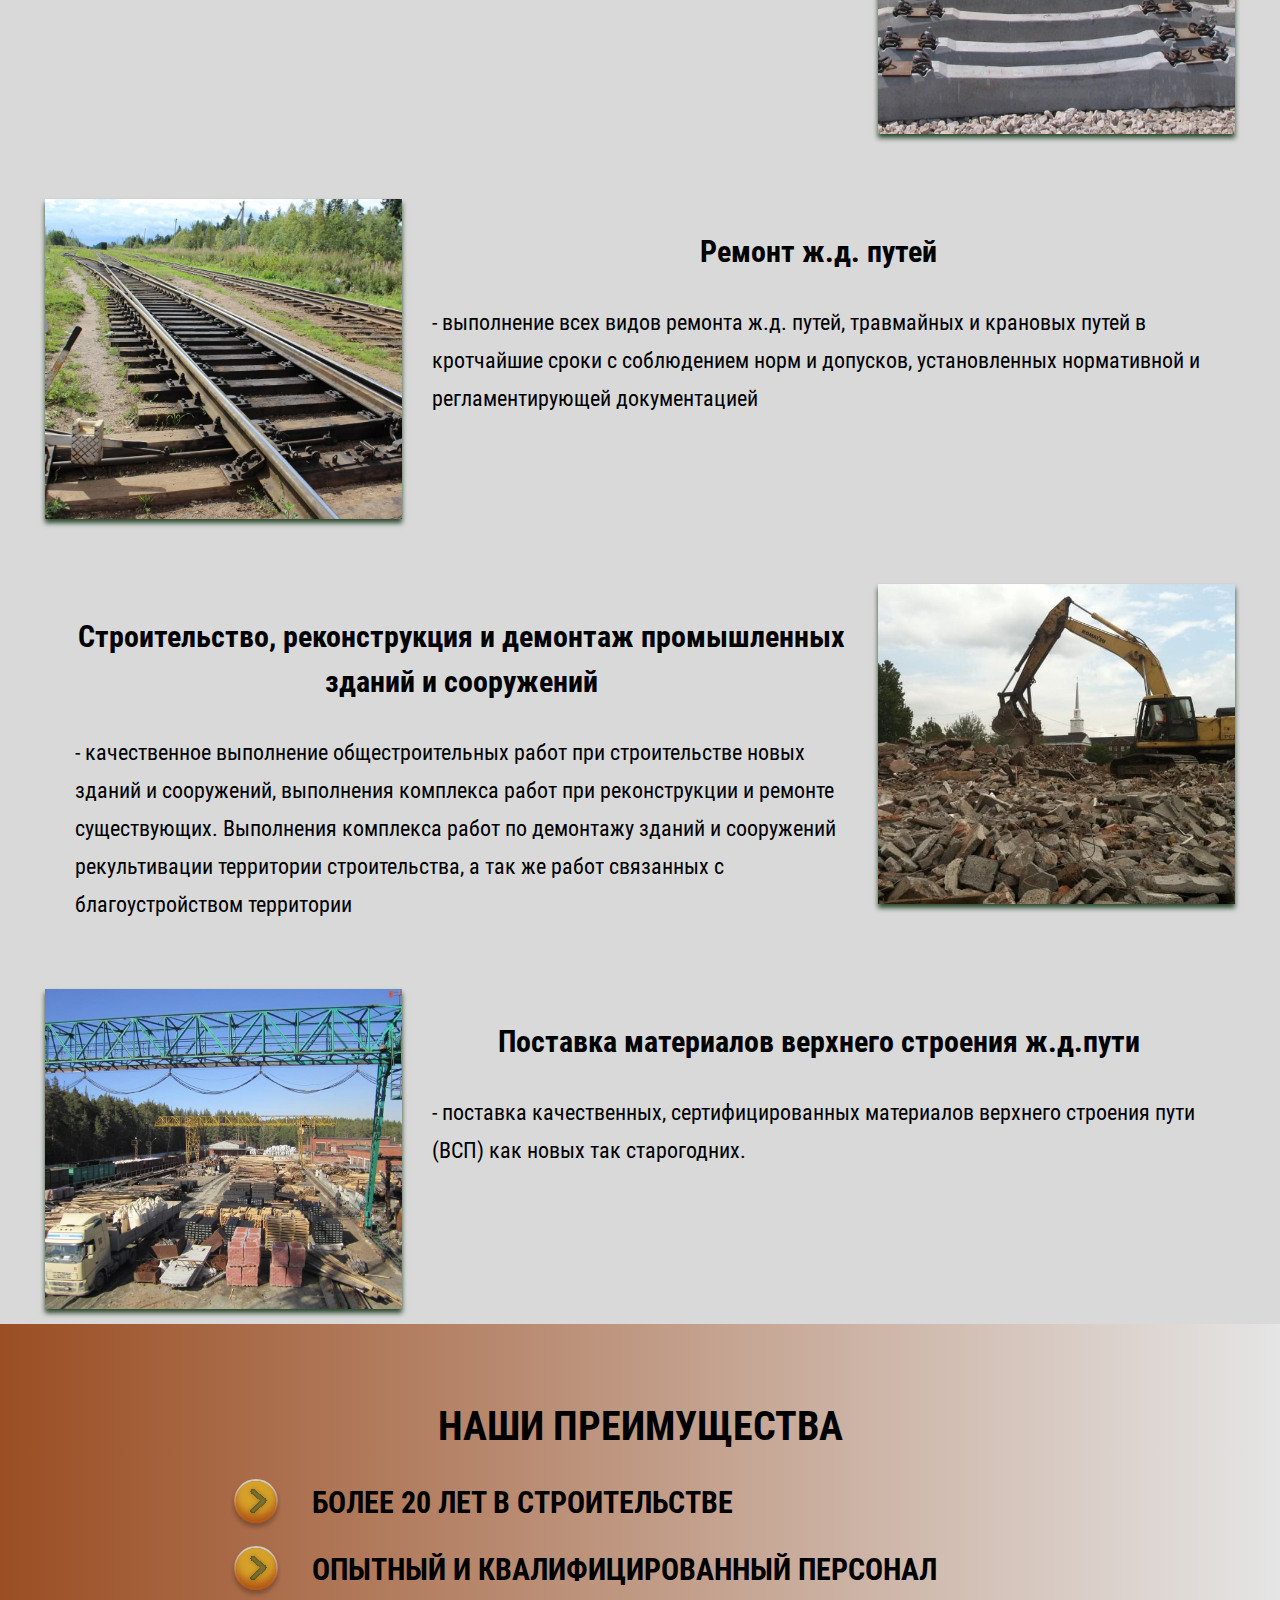
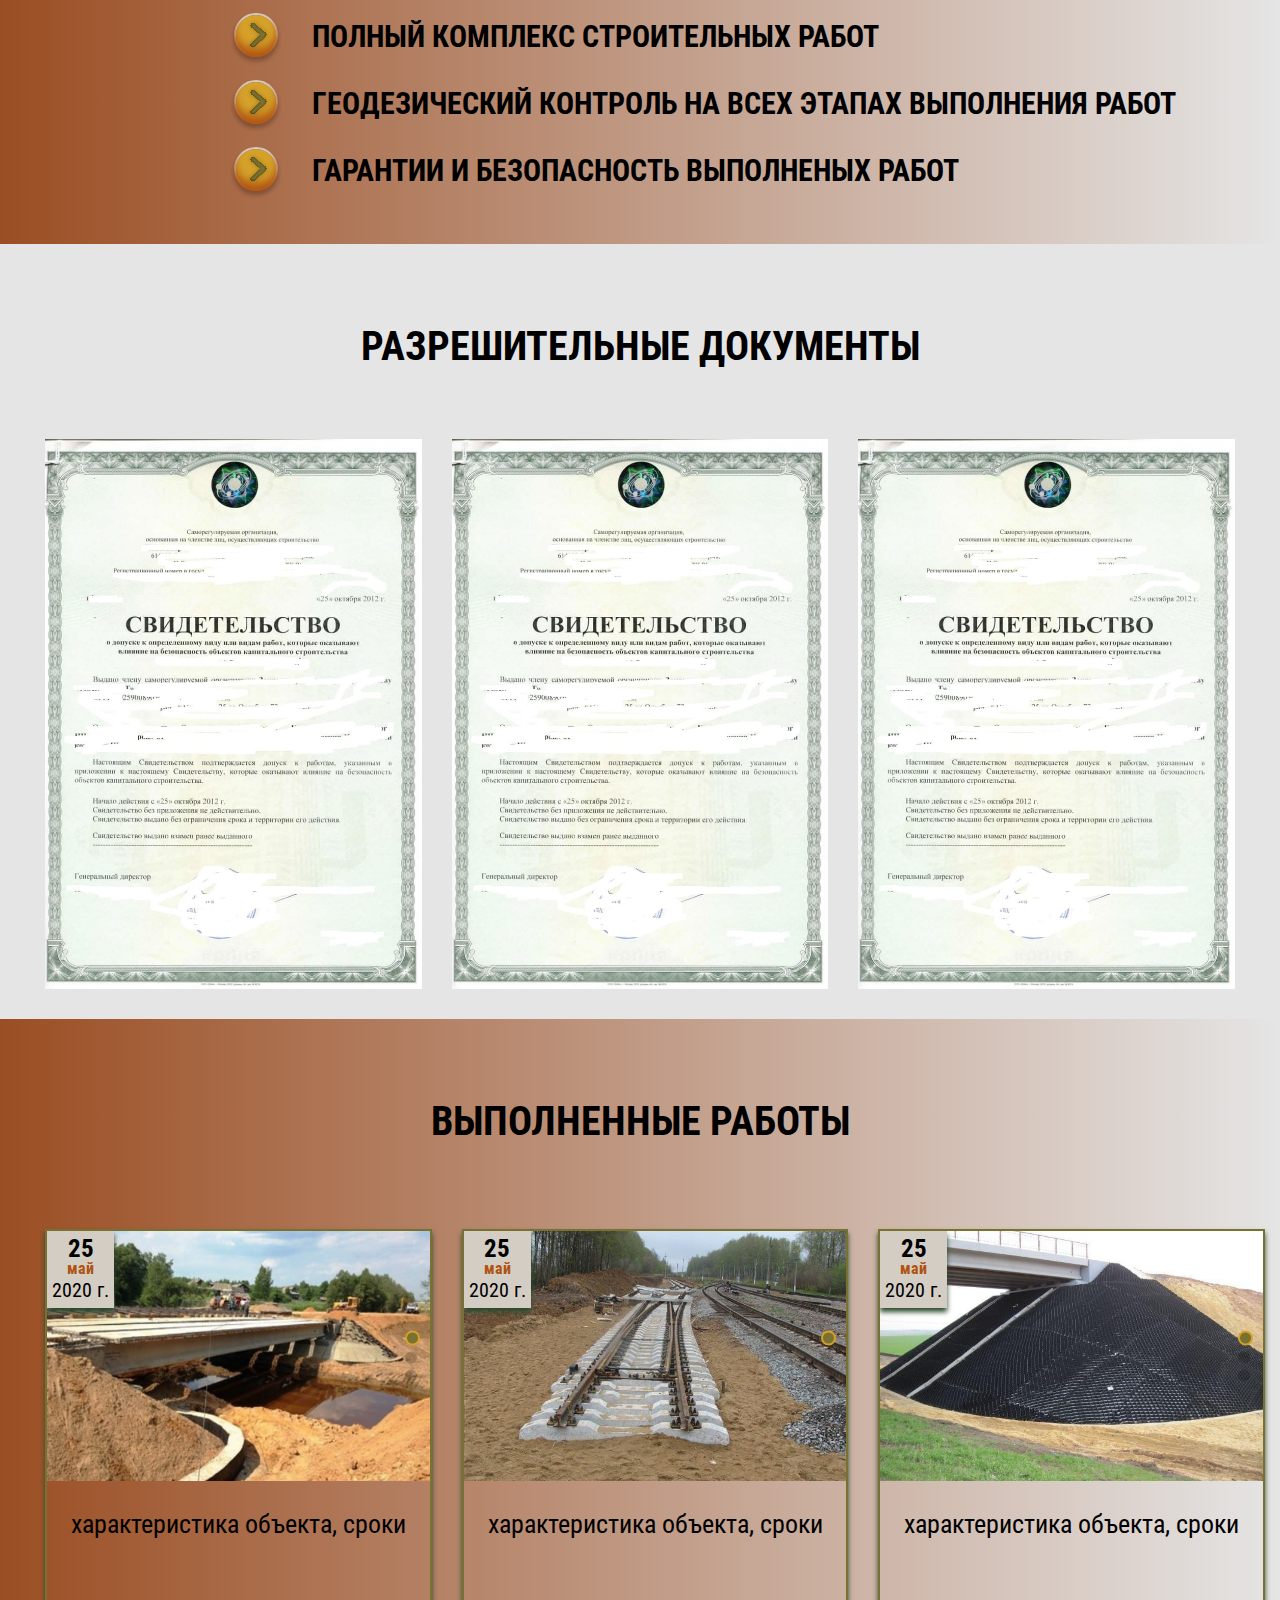
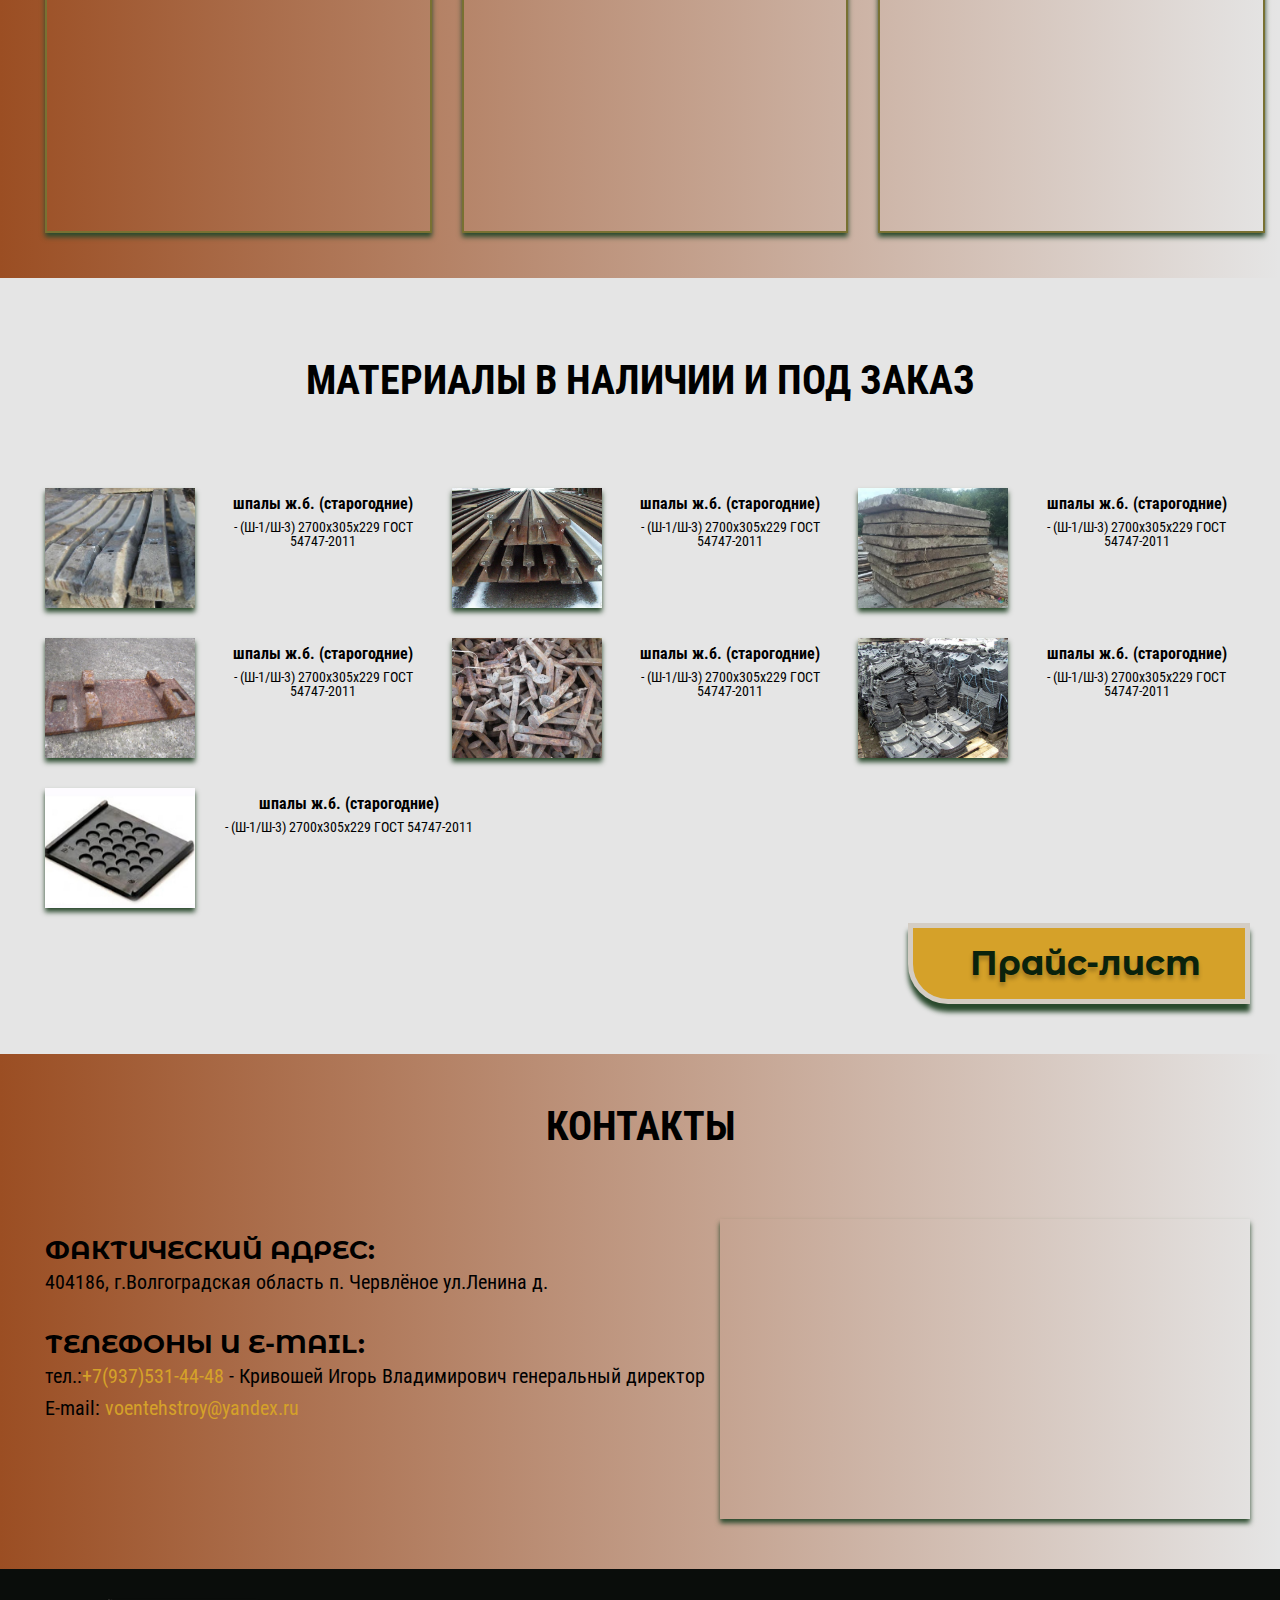
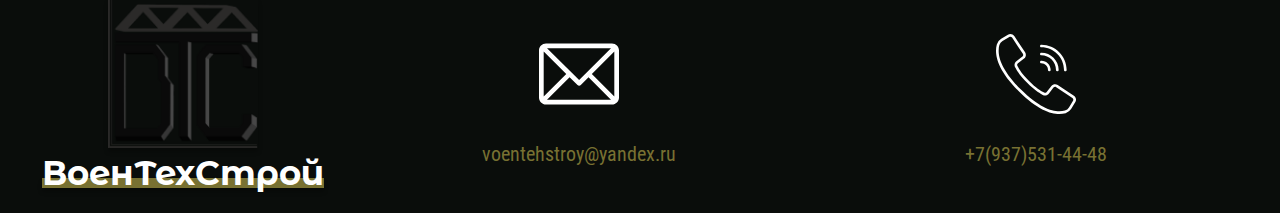
==== commit 70b8529a: "Add files via upload" ====
--- a/index.html
+++ b/index.html
@@ -66,12 +66,17 @@
                     </div>
                     <div class="swiper-slide">
                         <div class="text-slide">
-                            <p> ж.д. линии</p>
+                            <p>строительство и реконструкция ИССО</p>
                         </div>
                     </div>
                     <div class="swiper-slide">
                         <div class="text-slide">
-                            <p>строим новые ж.д. линии</p>
+                            <p>укрепительные работы</p>
+                        </div>
+                    </div>
+                    <div class="swiper-slide">
+                        <div class="text-slide">
+                            <p>геодезические работы</p>
                         </div>
                     </div>
                 </div>
@@ -86,12 +91,17 @@
                     </div>
                     <div class="swiper-slide">
                         <div class="image">
-                            <img class="imgbgr" src="img/bgr.jpg" alt="">
+                            <img class="imgbgr" src="img/bgr_1.jpg" alt="">
                         </div>
                     </div>
                     <div class="swiper-slide">
                         <div class="image">
-                            <img class="imgbgr" src="img/bgr.jpg" alt="">
+                            <img class="imgbgr" src="img/bgr_2.jpg" alt="">
+                        </div>
+                    </div>
+                    <div class="swiper-slide">
+                        <div class="image">
+                            <img class="imgbgr" src="img/bgr_3.jpg" alt="">
                         </div>
                     </div>
                 </div>
@@ -113,23 +123,23 @@
                 </div>
                 <div class="skill-body__items">
                     <p class="skill-body__name">Введено в эксплуатацию</p>
-                    <p class="skill-body__result">40км</p>
-                    <p class="skill-body__text">ж.д. путей</p>
+                    <p class="skill-body__result">5</p>
+                    <p class="skill-body__text">ИССО</p>
                     <div class="skill-body__image">
                         <div class="skill-body__img"><img src="img/icons/icons.svg#1" alt=""></div>
                     </div>
                 </div>
                 <div class="skill-body__items">
-                    <p class="skill-body__name">Введено в эксплуатацию</p>
-                    <p class="skill-body__result">40км</p>
-                    <p class="skill-body__text">ж.д. путей</p>
+                    <p class="skill-body__name">Укрепление откосов</p>
+                    <p class="skill-body__result">16 т.м2</p>
+                    <p class="skill-body__text">на подходах к мосту</p>
                     <div class="skill-body__image">
                         <div class="skill-body__img"><img src="img/icons/icons.svg#1" alt=""></div>
                     </div>
                 </div>
                 <div class="skill-body__items">
-                    <p class="skill-body__name">Введено в эксплуатацию </p>
-                    <p class="skill-body__result">40км</p>
+                    <p class="skill-body__name">Капитальный ремонт</p>
+                    <p class="skill-body__result">15км</p>
                     <p class="skill-body__text">ж.д. путей</p>
                     <div class="skill-body__image">
                         <div class="skill-body__img"><img src="img/icons/icons.svg#1" alt=""></div>
@@ -157,7 +167,7 @@
                             строительству новых ж.д. линий и развитие существующего путевого развития</p>
                     </div>
                     <div class="job-body__photo">
-                        <img class="imgbgr" src="img/job_1.jpg" alt="">
+                        <img class="imgbgr" src="img/job_11.jpg" alt="">
                     </div>
                 </div>
                 <div class="job-body__items revers">
@@ -170,7 +180,7 @@
                             регламентирующей документацией</p>
                     </div>
                     <div class="job-body__photo">
-                        <img class="imgbgr" src="img/job_1.jpg" alt="">
+                        <img class="imgbgr" src="img/job_12.jpg" alt="">
                     </div>
                 </div>
                 <div class="job-body__items">
@@ -188,7 +198,7 @@
                         </p>
                     </div>
                     <div class="job-body__photo">
-                        <img class="imgbgr" src="img/job_1.jpg" alt="">
+                        <img class="imgbgr" src="img/job_13.jpg" alt="">
                     </div>
                 </div>
                 <div class="job-body__items revers">
@@ -199,7 +209,7 @@
                             строения пути (ВСП) как новых так старогодних. </p>
                     </div>
                     <div class="job-body__photo">
-                        <img class="imgbgr" src="img/job_1.jpg" alt="">
+                        <img class="imgbgr" src="img/job_14.jpg" alt="">
                     </div>
                 </div>
             </div>
@@ -212,15 +222,25 @@
                 <div class="privilege-body__item">
                     <ul class="privilege-body__text">
                         <li class="privilege-body__line"><img class="privilege-body__img" src="img/icons/icons.svg#2"
-                                alt="">более 20 лет в строительстве </li>
+                                alt=""><p>
+                                    более 20 лет в строительстве
+                                </p> </li>
                         <li class="privilege-body__line"><img class="privilege-body__img" src="img/icons/icons.svg#2"
-                                alt="">опытный и квалифицированный персонал</li>
+                                alt=""><p>
+                                    опытный и квалифицированный персонал
+                                </p></li>
                         <li class="privilege-body__line"><img class="privilege-body__img" src="img/icons/icons.svg#2"
-                                alt="">полный комплекс строительных работ</li>
+                                alt=""><p>
+                                    полный комплекс строительных работ
+                                </p></li>
                         <li class="privilege-body__line"><img class="privilege-body__img" src="img/icons/icons.svg#2"
-                                alt="">геодезически контроль на всех этапах строительства</li>
+                                alt=""><p>
+                                    геодезический контроль на всех этапах выполнения работ
+                                </p></li>
                         <li class="privilege-body__line"><img class="privilege-body__img" src="img/icons/icons.svg#2"
-                                alt="">гарантии и безопасность выполненых работ</li>
+                                alt=""><p>
+                                    гарантии и безопасность выполненых работ
+                                </p></li>
                     </ul>
                 </div>
             </div>
@@ -233,13 +253,13 @@
             </div>
             <div class="document-body__images">
                 <div class="document-body__image">
-                    <img class="imgbgr" src="img/job_1.jpg">
+                    <img class="imgbgr" src="img/dok_1.jpg">
                 </div>
                 <div class="document-body__image">
-                    <img class="imgbgr" src="img/job_1.jpg">
+                    <img class="imgbgr" src="img/dok_1.jpg">
                 </div>
                 <div class="document-body__image">
-                    <img class="imgbgr" src="img/job_1.jpg">
+                    <img class="imgbgr" src="img/dok_1.jpg">
                 </div>
             </div>
         </div>
--- a/css/style.min.css
+++ b/css/style.min.css
@@ -1 +1 @@
-*{padding:0;margin:0;border:0}*,:after,:before{-webkit-box-sizing:border-box;box-sizing:border-box}:active,:focus{outline:0}a:active,a:focus{outline:0}aside,footer,header,nav{display:block}body,html{height:100%;width:100%;font-size:100%;line-height:1;font-size:14px;-ms-text-size-adjust:100%;-moz-text-size-adjust:100%;-webkit-text-size-adjust:100%}button,input,textarea{font-family:inherit}input::-ms-clear{display:none}button{cursor:pointer}button::-moz-focus-inner{padding:0;border:0}a,a:visited{text-decoration:none}a:hover{text-decoration:none}ul li{list-style:none}img{vertical-align:top}h1,h2,h3,h4,h5,h6{font-size:inherit;font-weight:400}@font-face{font-family:Montserrat;font-display:swap;src:url(../fonts/MontserratAlternates-Bold.woff) format("woff"),url(../fonts/MontserratAlternates-Bold.woff2) format("woff2");font-weight:800;font-style:normal}@font-face{font-family:Montserrat;font-display:swap;src:url(../fonts/MontserratAlternates-Regular.woff) format("woff"),url(../fonts/MontserratAlternates-Regular.woff2) format("woff2");font-weight:400;font-style:normal}@font-face{font-family:Roboto;font-display:swap;src:url(../fonts/RobotoCondensed-Bold.woff) format("woff"),url(../fonts/RobotoCondensed-Bold.woff2) format("woff2");font-weight:700;font-style:normal}@font-face{font-family:Roboto;font-display:swap;src:url(../fonts/RobotoCondensed-Regular.woff) format("woff"),url(../fonts/RobotoCondensed-Regular.woff2) format("woff2");font-weight:400;font-style:normal}.container{margin:0 auto;max-width:1440px;width:100%;padding:0 30px}body{font-family:Roboto;background-color:#e5e5e5}.header{position:relative}.burger{position:fixed;display:none;z-index:5000;width:50px;height:50px;top:50px;border-radius:5px;background-color:rgba(213,161,41,.8);cursor:pointer}.burger .label{display:block;width:50px;height:6px;background-color:#787132;border-radius:2px;-webkit-transition:all .3s ease;-o-transition:all .3s ease;transition:all .3s ease;z-index:5001}.burger .label1{-webkit-transform:translateY(6px);-ms-transform:translateY(6px);transform:translateY(6px)}.burger .label2{-webkit-transform:translateY(16px);-ms-transform:translateY(16px);transform:translateY(16px)}.burger .label3{-webkit-transform:translateY(26px);-ms-transform:translateY(26px);transform:translateY(26px)}.click .label{background-color:#fff}.click .label1{-webkit-transform:rotateZ(45deg) translateY(15px) translateX(15px);-ms-transform:rotate(45deg) translateY(15px) translateX(15px);transform:rotateZ(45deg) translateY(15px) translateX(15px)}.click .label2{display:none}.click .label3{-webkit-transform:rotateZ(-45deg) translateY(11px) translateX(-11px);-ms-transform:rotate(-45deg) translateY(11px) translateX(-11px);transform:rotateZ(-45deg) translateY(11px) translateX(-11px)}.active1{position:fixed;top:0;left:0;bottom:0;right:0;width:100%;height:100%;z-index:4000;background-color:rgba(0,0,0,.8)}.active1 .text-header__menu{display:-webkit-box;display:-ms-flexbox;display:flex;margin:100px auto 0;-webkit-box-orient:vertical;-webkit-box-direction:normal;-ms-flex-direction:column;flex-direction:column;max-width:500px;-webkit-box-align:center;-ms-flex-align:center;align-items:center}.active1 .text-header__menu .menu__link{color:#fff;font-size:35px;line-height:50px;margin-bottom:40px}.active1 .text-header__menu .menu__link::before{top:45px}.header-grad{position:absolute;background:-webkit-gradient(linear,left top,left bottom,from(#9b4e23),to(rgba(155,78,35,0)));background:-o-linear-gradient(top,#9b4e23 0,rgba(155,78,35,0) 100%);background:linear-gradient(180deg,#9b4e23 0,rgba(155,78,35,0) 100%);width:100%;max-width:1920px;min-height:241px;margin:0 auto;z-index:-1;left:0;right:0}.header-body{display:-webkit-box;display:-ms-flexbox;display:flex;font-size:0;-webkit-box-orient:vertical;-webkit-box-direction:normal;-ms-flex-direction:column;flex-direction:column;margin:0 auto}.header-body__top{display:-webkit-box;display:-ms-flexbox;display:flex;font-size:0;-webkit-box-pack:justify;-ms-flex-pack:justify;justify-content:space-between;font-size:14px}.header-body .newmenu{z-index:1500;top:0;border-radius:3px;right:0;left:0;max-width:inherit}.body-header__logo{margin-top:30px}.body-header__text{-ms-flex-pack:distribute;justify-content:space-around}.body-header__swip{position:relative}.body-header__swip::before{content:"";position:absolute;display:block;background-color:rgba(196,196,196,.8);width:50%;height:100%;-webkit-transform:skewX(-20deg);-ms-transform:skewX(-20deg);transform:skewX(-20deg);-webkit-transform-origin:left top;-ms-transform-origin:left top;transform-origin:left top;z-index:100}.body-header__swip .image{position:relative;width:100%;height:560px;z-index:100;background-repeat:no-repeat!important}.logo{display:-webkit-box;display:-ms-flexbox;display:flex;font-size:0;-webkit-box-orient:vertical;-webkit-box-direction:normal;-ms-flex-direction:column;flex-direction:column;position:relative;-webkit-box-flex:1;-ms-flex:1 1 auto;flex:1 1 auto;text-align:center;-ms-flex-item-align:center;align-self:center}.logo__image{width:100%;height:100%}.logo__text{font-size:34px;line-height:50px;text-align:center;font-family:Montserrat;font-weight:700;position:relative;max-width:300px;margin:0 auto}.logo__text p{position:relative;z-index:50}.logo__text::after{content:"";position:absolute;width:100%;height:10px;left:0;top:30px;background-color:#787132;z-index:0;-webkit-box-shadow:0 4px 4px rgba(0,0,0,.25);box-shadow:0 4px 4px rgba(0,0,0,.25)}.image-logo__image{height:auto;width:100%;max-width:150px;-webkit-box-shadow:0 4px 4px rgba(0,0,0,.25);box-shadow:0 4px 4px rgba(0,0,0,.25)}.text-header{-webkit-box-flex:1;-ms-flex:1 1 55%;flex:1 1 55%;margin-top:30px;display:-webkit-box;display:-ms-flexbox;display:flex;font-size:0;-webkit-box-orient:vertical;-webkit-box-direction:normal;-ms-flex-direction:column;flex-direction:column}.text-header__contact{width:100%}.text-header__title{font-size:28px;line-height:30px;text-align:center;font-weight:700;margin-top:5px;width:100%}.text-header__menu{display:-webkit-box;display:-ms-flexbox;display:flex;font-size:0;-webkit-box-pack:justify;-ms-flex-pack:justify;justify-content:space-between}.contact{display:-webkit-box;display:-ms-flexbox;display:flex;font-size:0;font-size:16px}.contact__adres{-webkit-box-flex:1;-ms-flex:1 1 66.6666%;flex:1 1 66.6666%;-ms-flex-item-align:center;align-self:center;margin-right:15px}.contact__email{-webkit-box-flex:1;-ms-flex:1 1 33.33333%;flex:1 1 33.33333%;text-align:right;white-space:nowrap}.contact__tele a{color:#000;text-decoration:underline}.contact__mail a{color:#000;text-decoration:underline;line-height:30px}.menu__link{font-size:16px;line-height:30px;font-weight:700;margin:10px;padding:0 15px 0 15px;color:#000;white-space:nowrap;position:relative;text-shadow:0 4px 4px rgba(0,0,0,.25);border-radius:5px}.menu__link::before{content:"";position:absolute;width:0;height:3px;background-color:#787132;left:50%;top:25px;-webkit-transition:width .3s ease-out;-o-transition:width .3s ease-out;transition:width .3s ease-out;-webkit-transform:translateX(-50%);-ms-transform:translateX(-50%);transform:translateX(-50%)}.menu__link:hover::before{width:100%}.active{background-color:#787132;color:#fff}.active:hover::before{width:100%;background-color:#fff}.swiper-container{width:100%;max-width:1920px;max-height:560px}.text-slide{position:absolute;display:-webkit-box;display:-ms-flexbox;display:flex;font-size:0;-webkit-box-align:center;-ms-flex-align:center;align-items:center;max-width:500px;height:100%;margin:0 20px 0 20px;top:0;z-index:200}.text-slide p{font-size:70px;display:block;color:rgba(155,78,35,.99);font-weight:700;text-align:center}.swiper-pagination-bullet{width:12px;height:12px}.swiper-pagination-bullet-active{width:15px;height:15px;background-color:#787132;border:2px solid #d5a129}.body-header__bgr{margin:0 auto;max-width:100%;position:relative}.swiper-container2{position:absolute;z-index:500;width:500px;height:560px;left:0;overflow:hidden}.skill{position:relative;max-width:1920px;margin:0 auto;background:-webkit-gradient(linear,right top,left top,from(rgba(255,255,255,0)),to(#9b4e23));background:-o-linear-gradient(right,rgba(255,255,255,0) 0,#9b4e23 100%);background:linear-gradient(270deg,rgba(255,255,255,0) 0,#9b4e23 100%)}.skill-body{display:-webkit-box;display:-ms-flexbox;display:flex;font-size:0;-ms-flex-pack:distribute;justify-content:space-around;text-align:center;margin:0 auto}.skill-body__items{display:-webkit-box;display:-ms-flexbox;display:flex;font-size:0;-webkit-box-orient:vertical;-webkit-box-direction:normal;-ms-flex-direction:column;flex-direction:column;background:#e5e5e5;-webkit-box-shadow:0 4px 8px #2a4a2d;box-shadow:0 4px 8px #2a4a2d;border-radius:20px;-webkit-box-flex:1;-ms-flex:1 1 25%;flex:1 1 25%;margin:40px 15px 75px 15px;padding:15px;position:relative}.skill-body__name{font-size:21px;font-weight:700;line-height:25px}.skill-body__result{font-family:Montserrat;font-size:50px;font-weight:700;line-height:60px;color:#9b4e23}.skill-body__text{font-size:30px;line-height:36px;margin-bottom:17px}.skill-body__img{position:absolute;min-width:63px;min-height:63px;-ms-flex-item-align:center;align-self:center;background:#d5a129;-webkit-box-shadow:0 4px 8px #2a4a2d;box-shadow:0 4px 8px #2a4a2d;border-radius:50%;top:100%;left:50%;-webkit-transform:translateX(-31px) translateY(-31px);-ms-transform:translateX(-31px) translateY(-31px);transform:translateX(-31px) translateY(-31px)}.skill-body__img::before{content:"";position:absolute;min-width:50px;min-height:50px;border-radius:50%;background:#787132;-webkit-box-shadow:inset 0 0 12px #2a4a2d;box-shadow:inset 0 0 12px #2a4a2d;left:50%;top:50%;-webkit-transform:translateX(-25px) translateY(-25px);-ms-transform:translateX(-25px) translateY(-25px);transform:translateX(-25px) translateY(-25px)}.skill-body__img img{position:relative;height:40px;margin-top:10px}.skill__btn{padding-bottom:30px}.skill-btn{position:relative;background:#d5a129;border:5px solid #d4cdc4;margin-left:auto}.skill-btn:hover{-webkit-transform:translateY(3px);-ms-transform:translateY(3px);transform:translateY(3px);-webkit-box-shadow:0 4px 5px #2a4a2d;box-shadow:0 4px 5px #2a4a2d;background:#f0c154}.btn{-webkit-box-shadow:0 8px 5px #2a4a2d;box-shadow:0 8px 5px #2a4a2d;border-radius:0 0 0 40px;max-width:342px;text-align:center}.btn-body{font-family:Montserrat;font-size:34px;font-weight:700;line-height:45px;color:#0a220c;text-shadow:0 4px 4px rgba(0,0,0,.25);padding:13px 14px 13px 26px;background:0 0}.job{position:relative}.job__bgr{position:absolute;background-repeat:no-repeat!important;background-attachment:fixed!important;background-size:cover!important;display:-webkit-box;display:-ms-flexbox;display:flex;font-size:0;top:0;left:0;right:0;bottom:0;width:100%;max-width:1920px;min-height:550px;margin:0 auto}.job__bgr::before{content:"";position:absolute;top:0;left:0;background-color:#d6d6d6;width:100%;height:100%;opacity:80%}.job-body{position:relative;display:-webkit-box;display:-ms-flexbox;display:flex;font-size:0;-webkit-box-orient:vertical;-webkit-box-direction:normal;-ms-flex-direction:column;flex-direction:column}.job-body__title{padding-top:100px}.job-body__items{display:-webkit-box;display:-ms-flexbox;display:flex;font-size:0;margin:50px 15px 15px 15px}.job-body .revers{-webkit-box-orient:horizontal;-webkit-box-direction:reverse;-ms-flex-direction:row-reverse;flex-direction:row-reverse}.job-body__photo{top:0;left:0;width:100%;height:100%;min-height:320px;-webkit-box-flex:0;-ms-flex:0 0 30%;flex:0 0 30%;background-size:contain!important;background-repeat:no-repeat!important}.text-job{display:-webkit-box;display:-ms-flexbox;display:flex;font-size:0;-webkit-box-orient:vertical;-webkit-box-direction:normal;-ms-flex-direction:column;flex-direction:column;font-size:22px;line-height:38px;-webkit-box-flex:1;-ms-flex:1 1 70%;flex:1 1 70%;margin:0 30px 0 30px}.text-job__title{margin-top:30px;font-size:30px;line-height:45px;font-weight:700;text-align:center}.text-job__text{margin-top:30px;font-size:22px;line-height:38px}.title-big{font-weight:700;font-size:40px;line-height:45px;text-transform:uppercase;text-align:center}.privilege{position:relative;max-width:1920px;margin:0 auto;background:-webkit-gradient(linear,right top,left top,from(rgba(255,255,255,0)),to(#9b4e23));background:-o-linear-gradient(right,rgba(255,255,255,0) 0,#9b4e23 100%);background:linear-gradient(270deg,rgba(255,255,255,0) 0,#9b4e23 100%)}.privilege-body__title{padding-top:80px}.privilege-body__item{margin-top:30px;padding-bottom:30px}.privilege-body__text{margin-left:200px}.privilege-body__line{font-size:30px;line-height:48px;text-transform:uppercase;font-weight:700;position:relative;margin-bottom:15px}.privilege-body__img{width:52px;height:52px;margin-right:30px}.document{position:relative}.document-body__title{margin-top:80px;margin-bottom:70px}.document-body__images{display:-webkit-box;display:-ms-flexbox;display:flex;font-size:0}.document-body__image{-webkit-box-flex:1;-ms-flex:1 1 33.3333%;flex:1 1 33.3333%;height:550px;margin:0 15px 30px 15px;background-repeat:no-repeat!important}.mainJob{position:relative;max-width:1920px;margin:0 auto;background:-webkit-gradient(linear,right top,left top,from(rgba(255,255,255,0)),to(#9b4e23));background:-o-linear-gradient(right,rgba(255,255,255,0) 0,#9b4e23 100%);background:linear-gradient(270deg,rgba(255,255,255,0) 0,#9b4e23 100%)}.mainJob-body{padding-bottom:30px}.mainJob-body__title{padding-top:80px}.mainJob-body__items{display:-webkit-box;display:-ms-flexbox;display:flex;font-size:0;margin-right:-30px;margin-top:70px}.mainJob-body__item{position:relative;-webkit-box-flex:1;-ms-flex:1 1 33.3333%;flex:1 1 33.3333%;font-size:16px;margin:15px;border:2px #787132 solid;-webkit-box-shadow:0 4px 5px #2a4a2d;box-shadow:0 4px 5px #2a4a2d;display:-webkit-box;display:-ms-flexbox;display:flex;font-size:0;-webkit-box-orient:vertical;-webkit-box-direction:normal;-ms-flex-direction:column;flex-direction:column}.mainJob-body__foto{position:relative}.mainJob-body__img{width:100%;min-height:100%}.mainJob-body__date{position:absolute;z-index:400;padding:5px;text-align:center;top:0;left:0;-webkit-box-shadow:0 4px 5px #2a4a2d;box-shadow:0 4px 5px #2a4a2d}.mainJob-body__date:before{content:"";position:absolute;background-color:#d4cdc4;opacity:1;left:0;top:0;width:100%;height:100%;z-index:-1}.swiper-container3{width:100%;height:250px;overflow:hidden}.date-job__date{font-size:25px;font-weight:700}.date-job__month{font-size:16px;font-weight:700;color:#af5310}.date-job__year{font-size:20px;line-height:26px}.charact-job{position:relative;display:-webkit-box;display:-ms-flexbox;display:flex;font-size:0;width:100%;min-height:350px}.charact-job__text{margin-top:30px;text-align:center;width:100%;font-size:26px}.catalog-body{padding-bottom:50px}.catalog-body__title{margin-top:80px;margin-bottom:70px}.catalog-body__item{display:-webkit-box;display:-ms-flexbox;display:flex;font-size:0;-ms-flex-wrap:wrap;flex-wrap:wrap}.catalog-body__items{-webkit-box-flex:1;-ms-flex:1 1 33.3333%;flex:1 1 33.3333%;padding:15px;display:-webkit-box;display:-ms-flexbox;display:flex;font-size:0;min-height:150px}.catalog-body-btn{background:#d5a129;border:5px solid #d4cdc4;margin-left:auto}.catalog-body-btn:hover{-webkit-transform:translateY(3px);-ms-transform:translateY(3px);transform:translateY(3px);-webkit-box-shadow:0 4px 5px #2a4a2d;box-shadow:0 4px 5px #2a4a2d;background:#f0c154}.item-catalog__image{-webkit-box-flex:1;-ms-flex:1 0 150px;flex:1 0 150px;max-width:150px;-webkit-box-shadow:0 4px 5px #2a4a2d;box-shadow:0 4px 5px #2a4a2d;background-size:cover!important;height:100%}.item-catalog__text{text-align:center;padding-left:30px}.item-catalog__title{font-size:16px;line-height:32px;font-weight:700}.item-catalog__body{font-size:14px}.contacts{position:relative;max-width:1920px;margin:0 auto;background:-webkit-gradient(linear,right top,left top,from(rgba(255,255,255,0)),to(#9b4e23));background:-o-linear-gradient(right,rgba(255,255,255,0) 0,#9b4e23 100%);background:linear-gradient(270deg,rgba(255,255,255,0) 0,#9b4e23 100%);padding-bottom:50px}.contacts-body{position:relative;max-width:1440px}.contacts-body__data{display:-webkit-box;display:-ms-flexbox;display:flex;font-size:0;-webkit-box-pack:justify;-ms-flex-pack:justify;justify-content:space-between;width:100%}.contacts-body__title{padding-top:50px;margin-bottom:70px}.contacts-body__map{-webkit-box-flex:1;-ms-flex:1 1 50%;flex:1 1 50%;height:300px;-webkit-box-shadow:0 4px 5px #2a4a2d;box-shadow:0 4px 5px #2a4a2d}.text-contact{-webkit-box-flex:1;-ms-flex:1 1 50%;flex:1 1 50%;padding:15px;line-height:32px}.text-contact__title{font-size:26px;font-family:Montserrat;text-transform:uppercase;font-weight:700}.text-contact__adres{font-size:20px;margin-bottom:30px}.text-contact__tele{font-size:20px;white-space:nowrap}.text-contact__tele a{color:#d5a129}.text-contact__mail{font-size:20px}.text-contact__mail a{color:#d5a129}.footer{background-color:#0a0d0b}.footer-body{display:-webkit-box;display:-ms-flexbox;display:flex;font-size:0;-ms-flex-pack:distribute;justify-content:space-around;-webkit-box-align:center;-ms-flex-align:center;align-items:center;position:relative}.footer-body__logo{-webkit-box-flex:1;-ms-flex:1 1 33.3333%;flex:1 1 33.3333%}.footer-body__logo .logo__text{color:#fff}.footer-body__mail{-webkit-box-flex:1;-ms-flex:1 1 33.3333%;flex:1 1 33.3333%;text-align:center;font-size:20px;margin:0 30px}.footer-body__mail a{color:#787132;width:100%;height:100%}.footer-body__mail p{margin-top:30px}.footer-body__tel{-webkit-box-flex:1;-ms-flex:1 1 33.3333%;flex:1 1 33.3333%;text-align:center;font-size:20px}.footer-body__tel a{color:#787132}.footer-body__tel p{margin-top:30px;white-space:nowrap}.footer-body__cont{display:-webkit-box;display:-ms-flexbox;display:flex;font-size:0}.footer-body__img{-webkit-filter:invert(100%);filter:invert(100%);max-width:80px}.footer-body__img:hover{-webkit-filter:invert(43%) sepia(16%) saturate(1266%) hue-rotate(16deg) brightness(95%) contrast(94%);filter:invert(43%) sepia(16%) saturate(1266%) hue-rotate(16deg) brightness(95%) contrast(94%)}@media only screen and (max-width:1030px){.contacts-body__data{-webkit-box-orient:vertical;-webkit-box-direction:normal;-ms-flex-direction:column;flex-direction:column}.contacts-body__map{margin-top:30px}.privilege-body__text{margin-left:50px}}@media only screen and (max-width:992px){.skill-body{-ms-flex-wrap:wrap;flex-wrap:wrap}.skill-body__items{-webkit-box-flex:1;-ms-flex:1 1 45%;flex:1 1 45%}.mainJob-body__items{-webkit-box-orient:vertical;-webkit-box-direction:normal;-ms-flex-direction:column;flex-direction:column;margin-left:-15px}.mainJob-body__item{-webkit-box-orient:horizontal;-webkit-box-direction:normal;-ms-flex-direction:row;flex-direction:row}.swiper-container3{height:351px}.catalog-body__items{-webkit-box-flex:1;-ms-flex:1 0 50%;flex:1 0 50%}}@media only screen and (max-width:850px){.document-body__images{-ms-flex-wrap:wrap;flex-wrap:wrap}.document-body__image{-webkit-box-flex:1;-ms-flex:1 0 45%;flex:1 0 45%}.job-body__items{margin:25px 0 0 0}.privilege-body__line{font-size:24px}.text-header__menu{display:none}.burger{display:block}.image-logo__image{max-width:100px}.logo__text{font-size:27px}.header-body__top{-webkit-box-orient:vertical;-webkit-box-direction:normal;-ms-flex-direction:column;flex-direction:column}.text-header{margin-top:10px}}@media only screen and (max-width:768px){.text-contact__tele{white-space:normal}.privilege-body__line{font-size:19px}.document-body__image{-webkit-box-flex:1;-ms-flex:1 0 100%;flex:1 0 100%}.job-body__title{padding-top:50px}.privilege-body__title{padding-top:50px}.document-body__title{margin-top:50px}.mainJob-body__title{padding-top:50px}.catalog-body__title{margin-top:50px}.text-slide p{font-size:50px}.job-body__items{-webkit-box-orient:vertical;-webkit-box-direction:reverse;-ms-flex-direction:column-reverse;flex-direction:column-reverse}.job-body .revers{-webkit-box-orient:vertical;-webkit-box-direction:reverse;-ms-flex-direction:column-reverse;flex-direction:column-reverse}}@media only screen and (max-width:680px){.catalog-body__items{-webkit-box-flex:1;-ms-flex:1 0 100%;flex:1 0 100%}.item-catalog__text{-webkit-box-flex:1;-ms-flex:1 1 100%;flex:1 1 100%}.item-catalog__title{font-size:20px}.item-catalog__body{font-size:18px}.footer-body{-webkit-box-orient:vertical;-webkit-box-direction:normal;-ms-flex-direction:column;flex-direction:column}.footer-body__cont{margin-left:-30px;-webkit-box-orient:vertical;-webkit-box-direction:normal;-ms-flex-direction:column;flex-direction:column}.footer-body__mail{-webkit-box-flex:1;-ms-flex:1 0 50%;flex:1 0 50%}.footer-body__tel{-webkit-box-flex:1;-ms-flex:1 1 50%;flex:1 1 50%}.privilege-body__text{margin-left:0}.privilege-body__img{margin-right:10px;-webkit-transform:translateY(-15px);-ms-transform:translateY(-15px);transform:translateY(-15px)}.privilege-body__line{line-height:20px}.mainJob-body__item{-webkit-box-orient:vertical;-webkit-box-direction:normal;-ms-flex-direction:column;flex-direction:column}.footer-body__img{max-width:50px}.footer-body__tel p{font-size:18px}.footer-body__mail p{font-size:18px}.swiper-container2{width:320px}}@media only screen and (max-width:480px){.text-slide p{font-size:30px}.contact{display:-webkit-box;display:-ms-flexbox;display:flex;font-size:0;font-size:16px;-webkit-box-orient:vertical;-webkit-box-direction:normal;-ms-flex-direction:column;flex-direction:column;text-align:center}.contact__email{text-align:center;margin-top:15px}.text-header__title{font-size:20px;text-transform:uppercase}.document-body__title{font-size:33px}.catalog-body__items{-webkit-box-orient:vertical;-webkit-box-direction:normal;-ms-flex-direction:column;flex-direction:column}.item-catalog__image{max-width:none}}@media only screen and (max-width:320px){.skill-body__items{margin:10px 15px 50px 15px}.text-job{margin:0}.job-body__photo{min-height:190px}.document-body__image{margin:0}.privilege-body__title{font-size:33px}.mainJob-body__title{font-size:33px}.btn-body{font-size:26px}.catalog-body__title{font-size:33px}.mainJob-body__items{margin-top:30px}.catalog-body__title{margin-bottom:30px}.contacts-body__title{margin-bottom:30px}}+*{padding:0;margin:0;border:0}*,:after,:before{-webkit-box-sizing:border-box;box-sizing:border-box}:active,:focus{outline:0}a:active,a:focus{outline:0}aside,footer,header,nav{display:block}body,html{height:100%;width:100%;font-size:100%;line-height:1;font-size:14px;-ms-text-size-adjust:100%;-moz-text-size-adjust:100%;-webkit-text-size-adjust:100%}button,input,textarea{font-family:inherit}input::-ms-clear{display:none}button{cursor:pointer}button::-moz-focus-inner{padding:0;border:0}a,a:visited{text-decoration:none}a:hover{text-decoration:none}ul li{list-style:none}img{vertical-align:top}h1,h2,h3,h4,h5,h6{font-size:inherit;font-weight:400}@font-face{font-family:Montserrat;font-display:swap;src:url(../fonts/MontserratAlternates-Bold.woff) format("woff"),url(../fonts/MontserratAlternates-Bold.woff2) format("woff2");font-weight:800;font-style:normal}@font-face{font-family:Montserrat;font-display:swap;src:url(../fonts/MontserratAlternates-Regular.woff) format("woff"),url(../fonts/MontserratAlternates-Regular.woff2) format("woff2");font-weight:400;font-style:normal}@font-face{font-family:Roboto;font-display:swap;src:url(../fonts/RobotoCondensed-Bold.woff) format("woff"),url(../fonts/RobotoCondensed-Bold.woff2) format("woff2");font-weight:700;font-style:normal}@font-face{font-family:Roboto;font-display:swap;src:url(../fonts/RobotoCondensed-Regular.woff) format("woff"),url(../fonts/RobotoCondensed-Regular.woff2) format("woff2");font-weight:400;font-style:normal}.container{margin:0 auto;max-width:1440px;width:100%;padding:0 30px}body{font-family:Roboto;background-color:#e5e5e5}.header{position:relative}.burger{position:fixed;display:none;z-index:5000;width:50px;height:50px;top:30px;border-radius:5px;background-color:rgba(213,161,41,.8);cursor:pointer}.burger .label{display:block;width:50px;height:6px;background-color:#787132;border-radius:2px;-webkit-transition:all .3s ease;-o-transition:all .3s ease;transition:all .3s ease;z-index:5001}.burger .label1{-webkit-transform:translateY(6px);-ms-transform:translateY(6px);transform:translateY(6px)}.burger .label2{-webkit-transform:translateY(16px);-ms-transform:translateY(16px);transform:translateY(16px)}.burger .label3{-webkit-transform:translateY(26px);-ms-transform:translateY(26px);transform:translateY(26px)}.click .label{background-color:#fff}.click .label1{-webkit-transform:rotateZ(45deg) translateY(15px) translateX(15px);-ms-transform:rotate(45deg) translateY(15px) translateX(15px);transform:rotateZ(45deg) translateY(15px) translateX(15px)}.click .label2{display:none}.click .label3{-webkit-transform:rotateZ(-45deg) translateY(11px) translateX(-11px);-ms-transform:rotate(-45deg) translateY(11px) translateX(-11px);transform:rotateZ(-45deg) translateY(11px) translateX(-11px)}.active1{position:fixed;top:0;left:0;bottom:0;right:0;width:100%;height:100%;z-index:4000;background-color:rgba(0,0,0,.8)}.active1 .text-header__menu{display:-webkit-box;display:-ms-flexbox;display:flex;margin:100px auto 0;-webkit-box-orient:vertical;-webkit-box-direction:normal;-ms-flex-direction:column;flex-direction:column;max-width:500px;-webkit-box-align:center;-ms-flex-align:center;align-items:center}.active1 .text-header__menu .menu__link{color:#fff;font-size:35px;line-height:50px;margin-bottom:40px}.active1 .text-header__menu .menu__link::before{top:45px}.header-grad{position:absolute;background:-webkit-gradient(linear,left top,left bottom,from(#9b4e23),to(rgba(155,78,35,0)));background:-o-linear-gradient(top,#9b4e23 0,rgba(155,78,35,0) 100%);background:linear-gradient(180deg,#9b4e23 0,rgba(155,78,35,0) 100%);width:100%;max-width:1920px;min-height:241px;margin:0 auto;z-index:-1;left:0;right:0}.header-body{display:-webkit-box;display:-ms-flexbox;display:flex;font-size:0;-webkit-box-orient:vertical;-webkit-box-direction:normal;-ms-flex-direction:column;flex-direction:column;margin:0 auto}.header-body__top{display:-webkit-box;display:-ms-flexbox;display:flex;font-size:0;-webkit-box-pack:justify;-ms-flex-pack:justify;justify-content:space-between;font-size:14px}.header-body .newmenu{z-index:1500;top:0;border-radius:3px;right:0;left:0;max-width:inherit}.body-header__logo{margin-top:30px}.body-header__text{-ms-flex-pack:distribute;justify-content:space-around}.body-header__swip{position:relative}.body-header__swip::before{content:"";position:absolute;display:block;background-color:rgba(196,196,196,.8);width:50%;height:100%;-webkit-transform:skewX(-20deg);-ms-transform:skewX(-20deg);transform:skewX(-20deg);-webkit-transform-origin:left top;-ms-transform-origin:left top;transform-origin:left top;z-index:100}.body-header__swip .image{position:relative;width:100%;height:560px;z-index:100;background-repeat:no-repeat!important}.logo{display:-webkit-box;display:-ms-flexbox;display:flex;font-size:0;-webkit-box-orient:vertical;-webkit-box-direction:normal;-ms-flex-direction:column;flex-direction:column;position:relative;-webkit-box-flex:1;-ms-flex:1 1 auto;flex:1 1 auto;text-align:center;-ms-flex-item-align:center;align-self:center}.logo__image{width:100%;height:100%}.logo__text{font-size:34px;line-height:50px;text-align:center;font-family:Montserrat;font-weight:700;position:relative;max-width:300px;margin:0 auto}.logo__text p{position:relative;z-index:50}.logo__text::after{content:"";position:absolute;width:100%;height:10px;left:0;top:30px;background-color:#787132;z-index:0;-webkit-box-shadow:0 4px 4px rgba(0,0,0,.25);box-shadow:0 4px 4px rgba(0,0,0,.25)}.image-logo__image{height:auto;width:100%;max-width:150px;-webkit-box-shadow:0 4px 4px rgba(0,0,0,.25);box-shadow:0 4px 4px rgba(0,0,0,.25)}.text-header{-webkit-box-flex:1;-ms-flex:1 1 55%;flex:1 1 55%;margin-top:30px;display:-webkit-box;display:-ms-flexbox;display:flex;font-size:0;-webkit-box-orient:vertical;-webkit-box-direction:normal;-ms-flex-direction:column;flex-direction:column}.text-header__contact{width:100%}.text-header__title{font-size:28px;line-height:30px;text-align:center;font-weight:700;margin-top:5px;width:100%}.text-header__menu{display:-webkit-box;display:-ms-flexbox;display:flex;font-size:0;-webkit-box-pack:justify;-ms-flex-pack:justify;justify-content:space-between}.contact{display:-webkit-box;display:-ms-flexbox;display:flex;font-size:0;font-size:16px}.contact__adres{-webkit-box-flex:1;-ms-flex:1 1 66.6666%;flex:1 1 66.6666%;-ms-flex-item-align:center;align-self:center;margin-right:15px}.contact__email{-webkit-box-flex:1;-ms-flex:1 1 33.33333%;flex:1 1 33.33333%;text-align:right;white-space:nowrap}.contact__tele a{color:#000;text-decoration:underline}.contact__mail a{color:#000;text-decoration:underline;line-height:30px}.menu__link{font-size:16px;line-height:30px;font-weight:700;margin:10px;padding:0 15px 0 15px;color:#000;white-space:nowrap;position:relative;text-shadow:0 4px 4px rgba(0,0,0,.25);border-radius:5px}.menu__link::before{content:"";position:absolute;width:0;height:3px;background-color:#787132;left:50%;top:25px;-webkit-transition:width .3s ease-out;-o-transition:width .3s ease-out;transition:width .3s ease-out;-webkit-transform:translateX(-50%);-ms-transform:translateX(-50%);transform:translateX(-50%)}.menu__link:hover::before{width:100%}.active{background-color:#787132;color:#fff}.active:hover::before{width:100%;background-color:#fff}.swiper-container{width:100%;max-width:1920px;max-height:560px}.text-slide{position:absolute;display:-webkit-box;display:-ms-flexbox;display:flex;font-size:0;-webkit-box-align:center;-ms-flex-align:center;align-items:center;max-width:500px;height:100%;margin:0 20px 0 20px;top:0;z-index:200}.text-slide p{font-size:70px;display:block;color:rgba(155,78,35,.99);font-weight:700;text-align:center}.swiper-pagination-bullet{width:12px;height:12px}.swiper-pagination-bullet-active{width:15px;height:15px;background-color:#787132;border:2px solid #d5a129}.body-header__bgr{margin:0 auto;max-width:100%;position:relative}.swiper-container2{position:absolute;z-index:500;width:500px;height:560px;left:0;overflow:hidden}.skill{position:relative;max-width:1920px;margin:0 auto;background:-webkit-gradient(linear,right top,left top,from(rgba(255,255,255,0)),to(#9b4e23));background:-o-linear-gradient(right,rgba(255,255,255,0) 0,#9b4e23 100%);background:linear-gradient(270deg,rgba(255,255,255,0) 0,#9b4e23 100%)}.skill-body{display:-webkit-box;display:-ms-flexbox;display:flex;font-size:0;-ms-flex-pack:distribute;justify-content:space-around;text-align:center;margin:0 auto}.skill-body__items{display:-webkit-box;display:-ms-flexbox;display:flex;font-size:0;-webkit-box-orient:vertical;-webkit-box-direction:normal;-ms-flex-direction:column;flex-direction:column;background:#e5e5e5;-webkit-box-shadow:0 4px 8px #2a4a2d;box-shadow:0 4px 8px #2a4a2d;border-radius:20px;-webkit-box-flex:1;-ms-flex:1 1 25%;flex:1 1 25%;margin:40px 15px 75px 15px;padding:15px;position:relative}.skill-body__name{font-size:21px;font-weight:700;line-height:25px}.skill-body__result{font-family:Montserrat;font-size:50px;font-weight:700;line-height:60px;color:#9b4e23}.skill-body__text{font-size:30px;line-height:36px;margin-bottom:17px}.skill-body__img{position:absolute;min-width:63px;min-height:63px;-ms-flex-item-align:center;align-self:center;background:#d5a129;-webkit-box-shadow:0 4px 8px #2a4a2d;box-shadow:0 4px 8px #2a4a2d;border-radius:50%;top:100%;left:50%;-webkit-transform:translateX(-31px) translateY(-31px);-ms-transform:translateX(-31px) translateY(-31px);transform:translateX(-31px) translateY(-31px)}.skill-body__img::before{content:"";position:absolute;min-width:50px;min-height:50px;border-radius:50%;background:#787132;-webkit-box-shadow:inset 0 0 12px #2a4a2d;box-shadow:inset 0 0 12px #2a4a2d;left:50%;top:50%;-webkit-transform:translateX(-25px) translateY(-25px);-ms-transform:translateX(-25px) translateY(-25px);transform:translateX(-25px) translateY(-25px)}.skill-body__img img{position:relative;height:40px;margin-top:10px}.skill__btn{padding-bottom:30px}.skill-btn{position:relative;background:#d5a129;border:5px solid #d4cdc4;margin-left:auto}.skill-btn:hover{-webkit-transform:translateY(3px);-ms-transform:translateY(3px);transform:translateY(3px);-webkit-box-shadow:0 4px 5px #2a4a2d;box-shadow:0 4px 5px #2a4a2d;background:#f0c154}.btn{-webkit-box-shadow:0 8px 5px #2a4a2d;box-shadow:0 8px 5px #2a4a2d;border-radius:0 0 0 40px;max-width:342px;text-align:center}.btn-body{font-family:Montserrat;font-size:34px;font-weight:700;line-height:45px;color:#0a220c;text-shadow:0 4px 4px rgba(0,0,0,.25);padding:13px 14px 13px 26px;background:0 0}.job{position:relative}.job__bgr{position:absolute;background-repeat:no-repeat!important;background-attachment:fixed!important;background-size:cover!important;display:-webkit-box;display:-ms-flexbox;display:flex;font-size:0;top:0;left:0;right:0;bottom:0;width:100%;max-width:1920px;min-height:550px;margin:0 auto}.job__bgr::before{content:"";position:absolute;top:0;left:0;background-color:#d6d6d6;width:100%;height:100%;opacity:80%}.job-body{position:relative;display:-webkit-box;display:-ms-flexbox;display:flex;font-size:0;-webkit-box-orient:vertical;-webkit-box-direction:normal;-ms-flex-direction:column;flex-direction:column}.job-body__title{padding-top:100px}.job-body__items{display:-webkit-box;display:-ms-flexbox;display:flex;font-size:0;margin:50px 15px 15px 15px}.job-body .revers{-webkit-box-orient:horizontal;-webkit-box-direction:reverse;-ms-flex-direction:row-reverse;flex-direction:row-reverse}.job-body__photo{top:0;left:0;width:100%;height:100%;min-height:320px;-webkit-box-flex:0;-ms-flex:0 0 30%;flex:0 0 30%;background-repeat:no-repeat!important;-webkit-box-shadow:0 4px 5px #2a4a2d;box-shadow:0 4px 5px #2a4a2d}.text-job{display:-webkit-box;display:-ms-flexbox;display:flex;font-size:0;-webkit-box-orient:vertical;-webkit-box-direction:normal;-ms-flex-direction:column;flex-direction:column;font-size:22px;line-height:38px;-webkit-box-flex:1;-ms-flex:1 1 70%;flex:1 1 70%;margin:0 30px 0 30px}.text-job__title{margin-top:30px;font-size:30px;line-height:45px;font-weight:700;text-align:center}.text-job__text{margin-top:30px;font-size:22px;line-height:38px}.title-big{font-weight:700;font-size:40px;line-height:45px;text-transform:uppercase;text-align:center}.privilege{position:relative;max-width:1920px;margin:0 auto;background:-webkit-gradient(linear,right top,left top,from(rgba(255,255,255,0)),to(#9b4e23));background:-o-linear-gradient(right,rgba(255,255,255,0) 0,#9b4e23 100%);background:linear-gradient(270deg,rgba(255,255,255,0) 0,#9b4e23 100%)}.privilege-body__title{padding-top:80px}.privilege-body__item{margin-top:30px;padding-bottom:30px}.privilege-body__text{margin-left:200px}.privilege-body__line{display:-webkit-box;display:-ms-flexbox;display:flex;font-size:0;font-size:30px;line-height:48px;text-transform:uppercase;font-weight:700;position:relative;margin-bottom:15px}.privilege-body__img{width:52px;height:52px;margin-right:30px}.document{position:relative}.document-body__title{margin-top:80px;margin-bottom:70px}.document-body__images{display:-webkit-box;display:-ms-flexbox;display:flex;font-size:0}.document-body__image{-webkit-box-flex:1;-ms-flex:1 1 33.3333%;flex:1 1 33.3333%;height:550px;margin:0 15px 30px 15px;background-repeat:no-repeat!important}.mainJob{position:relative;max-width:1920px;margin:0 auto;background:-webkit-gradient(linear,right top,left top,from(rgba(255,255,255,0)),to(#9b4e23));background:-o-linear-gradient(right,rgba(255,255,255,0) 0,#9b4e23 100%);background:linear-gradient(270deg,rgba(255,255,255,0) 0,#9b4e23 100%)}.mainJob-body{padding-bottom:30px}.mainJob-body__title{padding-top:80px}.mainJob-body__items{display:-webkit-box;display:-ms-flexbox;display:flex;font-size:0;margin-right:-30px;margin-top:70px}.mainJob-body__item{position:relative;-webkit-box-flex:1;-ms-flex:1 1 33.3333%;flex:1 1 33.3333%;font-size:16px;margin:15px;border:2px #787132 solid;-webkit-box-shadow:0 4px 5px #2a4a2d;box-shadow:0 4px 5px #2a4a2d;display:-webkit-box;display:-ms-flexbox;display:flex;font-size:0;-webkit-box-orient:vertical;-webkit-box-direction:normal;-ms-flex-direction:column;flex-direction:column}.mainJob-body__foto{position:relative}.mainJob-body__img{width:100%;min-height:100%}.mainJob-body__date{position:absolute;z-index:400;padding:5px;text-align:center;top:0;left:0;-webkit-box-shadow:0 4px 5px #2a4a2d;box-shadow:0 4px 5px #2a4a2d}.mainJob-body__date:before{content:"";position:absolute;background-color:#d4cdc4;opacity:1;left:0;top:0;width:100%;height:100%;z-index:-1}.swiper-container3{width:100%;height:250px;overflow:hidden}.date-job__date{font-size:25px;font-weight:700}.date-job__month{font-size:16px;font-weight:700;color:#af5310}.date-job__year{font-size:20px;line-height:26px}.charact-job{position:relative;display:-webkit-box;display:-ms-flexbox;display:flex;font-size:0;width:100%;min-height:350px}.charact-job__text{margin-top:30px;text-align:center;width:100%;font-size:26px}.catalog-body{padding-bottom:50px}.catalog-body__title{margin-top:80px;margin-bottom:70px}.catalog-body__item{display:-webkit-box;display:-ms-flexbox;display:flex;font-size:0;-ms-flex-wrap:wrap;flex-wrap:wrap}.catalog-body__items{-webkit-box-flex:1;-ms-flex:1 1 33.3333%;flex:1 1 33.3333%;padding:15px;display:-webkit-box;display:-ms-flexbox;display:flex;font-size:0;min-height:150px}.catalog-body-btn{background:#d5a129;border:5px solid #d4cdc4;margin-left:auto}.catalog-body-btn:hover{-webkit-transform:translateY(3px);-ms-transform:translateY(3px);transform:translateY(3px);-webkit-box-shadow:0 4px 5px #2a4a2d;box-shadow:0 4px 5px #2a4a2d;background:#f0c154}.item-catalog__image{-webkit-box-flex:1;-ms-flex:1 0 150px;flex:1 0 150px;max-width:150px;-webkit-box-shadow:0 4px 5px #2a4a2d;box-shadow:0 4px 5px #2a4a2d;background-size:cover!important;height:100%}.item-catalog__text{text-align:center;padding-left:30px}.item-catalog__title{font-size:16px;line-height:32px;font-weight:700}.item-catalog__body{font-size:14px}.contacts{position:relative;max-width:1920px;margin:0 auto;background:-webkit-gradient(linear,right top,left top,from(rgba(255,255,255,0)),to(#9b4e23));background:-o-linear-gradient(right,rgba(255,255,255,0) 0,#9b4e23 100%);background:linear-gradient(270deg,rgba(255,255,255,0) 0,#9b4e23 100%);padding-bottom:50px}.contacts-body{position:relative;max-width:1440px}.contacts-body__data{display:-webkit-box;display:-ms-flexbox;display:flex;font-size:0;-webkit-box-pack:justify;-ms-flex-pack:justify;justify-content:space-between;width:100%}.contacts-body__title{padding-top:50px;margin-bottom:70px}.contacts-body__map{-webkit-box-flex:1;-ms-flex:1 1 50%;flex:1 1 50%;height:300px;-webkit-box-shadow:0 4px 5px #2a4a2d;box-shadow:0 4px 5px #2a4a2d}.text-contact{-webkit-box-flex:1;-ms-flex:1 1 50%;flex:1 1 50%;padding:15px;line-height:32px}.text-contact__title{font-size:26px;font-family:Montserrat;text-transform:uppercase;font-weight:700}.text-contact__adres{font-size:20px;margin-bottom:30px}.text-contact__tele{font-size:20px;white-space:nowrap}.text-contact__tele a{color:#d5a129}.text-contact__mail{font-size:20px}.text-contact__mail a{color:#d5a129}.footer{background-color:#0a0d0b}.footer-body{display:-webkit-box;display:-ms-flexbox;display:flex;font-size:0;-ms-flex-pack:distribute;justify-content:space-around;-ms-flex-line-pack:center;align-content:center;position:relative;padding:30px 0 15px}.footer-body__logo{-webkit-box-flex:1;-ms-flex:1 1 33.3333%;flex:1 1 33.3333%}.footer-body__logo .logo__text{color:#fff}.footer-body__mail{-webkit-box-flex:1;-ms-flex:1 1 33.3333%;flex:1 1 33.3333%;text-align:center;font-size:20px;margin:30px 30px}.footer-body__mail a{color:#787132;width:100%;height:100%}.footer-body__mail p{margin-top:30px}.footer-body__tel{-webkit-box-flex:1;-ms-flex:1 1 33.3333%;flex:1 1 33.3333%;text-align:center;font-size:20px}.footer-body__tel a{color:#787132}.footer-body__tel p{margin-top:30px;white-space:nowrap}.footer-body__cont{display:-webkit-box;display:-ms-flexbox;display:flex;font-size:0;width:100%;-webkit-box-align:center;-ms-flex-align:center;align-items:center}.footer-body__img{-webkit-filter:invert(100%);filter:invert(100%);max-width:80px}.footer-body__img:hover{-webkit-filter:invert(43%) sepia(16%) saturate(1266%) hue-rotate(16deg) brightness(95%) contrast(94%);filter:invert(43%) sepia(16%) saturate(1266%) hue-rotate(16deg) brightness(95%) contrast(94%)}@media only screen and (max-width:1030px){.contacts-body__data{-webkit-box-orient:vertical;-webkit-box-direction:normal;-ms-flex-direction:column;flex-direction:column}.contacts-body__map{margin-top:30px}.privilege-body__text{margin-left:50px}}@media only screen and (max-width:992px){.skill-body{-ms-flex-wrap:wrap;flex-wrap:wrap}.skill-body__items{-webkit-box-flex:1;-ms-flex:1 1 45%;flex:1 1 45%}.mainJob-body__items{-webkit-box-orient:vertical;-webkit-box-direction:normal;-ms-flex-direction:column;flex-direction:column;margin-left:-15px}.mainJob-body__item{-webkit-box-orient:horizontal;-webkit-box-direction:normal;-ms-flex-direction:row;flex-direction:row}.swiper-container3{height:351px}.catalog-body__items{-webkit-box-flex:1;-ms-flex:1 0 50%;flex:1 0 50%}}@media only screen and (max-width:850px){.document-body__images{-ms-flex-wrap:wrap;flex-wrap:wrap}.document-body__image{-webkit-box-flex:1;-ms-flex:1 0 45%;flex:1 0 45%}.job-body__items{margin:25px 0 0 0}.privilege-body__line{font-size:24px}.text-header__menu{display:none}.burger{display:block}.image-logo__image{max-width:100px}.logo__text{font-size:27px}.header-body__top{-webkit-box-orient:vertical;-webkit-box-direction:normal;-ms-flex-direction:column;flex-direction:column}.text-header{margin-top:10px}}@media only screen and (max-width:768px){.text-contact__tele{white-space:normal}.privilege-body__line{font-size:19px}.document-body__image{-webkit-box-flex:1;-ms-flex:1 0 100%;flex:1 0 100%}.job-body__title{padding-top:50px}.privilege-body__title{padding-top:50px}.document-body__title{margin-top:50px}.mainJob-body__title{padding-top:50px}.catalog-body__title{margin-top:50px}.text-slide p{font-size:50px}.job-body__items{-webkit-box-orient:vertical;-webkit-box-direction:reverse;-ms-flex-direction:column-reverse;flex-direction:column-reverse}.job-body .revers{-webkit-box-orient:vertical;-webkit-box-direction:reverse;-ms-flex-direction:column-reverse;flex-direction:column-reverse}}@media only screen and (max-width:680px){.catalog-body__items{-webkit-box-flex:1;-ms-flex:1 0 100%;flex:1 0 100%}.item-catalog__text{-webkit-box-flex:1;-ms-flex:1 1 100%;flex:1 1 100%}.item-catalog__title{font-size:20px}.item-catalog__body{font-size:18px}.footer-body{-webkit-box-orient:vertical;-webkit-box-direction:normal;-ms-flex-direction:column;flex-direction:column}.footer-body__cont{-webkit-box-orient:vertical;-webkit-box-direction:normal;-ms-flex-direction:column;flex-direction:column}.footer-body__mail{-webkit-box-flex:1;-ms-flex:1 0 50%;flex:1 0 50%}.footer-body__tel{-webkit-box-flex:1;-ms-flex:1 1 50%;flex:1 1 50%}.privilege-body__text{margin-left:0}.privilege-body__img{margin-right:10px}.privilege-body__line{line-height:20px}.mainJob-body__item{-webkit-box-orient:vertical;-webkit-box-direction:normal;-ms-flex-direction:column;flex-direction:column}.footer-body__img{max-width:50px}.footer-body__tel p{font-size:18px}.footer-body__mail p{font-size:18px}.swiper-container2{width:260px}}@media only screen and (max-width:480px){.text-slide p{font-size:30px}.contact{display:-webkit-box;display:-ms-flexbox;display:flex;font-size:0;font-size:16px;-webkit-box-orient:vertical;-webkit-box-direction:normal;-ms-flex-direction:column;flex-direction:column;text-align:center}.contact__email{text-align:center;margin-top:15px}.text-header__title{font-size:20px;text-transform:uppercase}.document-body__title{font-size:33px}.catalog-body__items{-webkit-box-orient:vertical;-webkit-box-direction:normal;-ms-flex-direction:column;flex-direction:column}.item-catalog__image{max-width:none}}@media only screen and (max-width:320px){.skill-body__items{margin:10px 15px 50px 15px}.text-job{margin:0}.job-body__photo{min-height:190px}.document-body__image{margin:0}.privilege-body__title{font-size:33px}.mainJob-body__title{font-size:33px}.btn-body{font-size:26px}.catalog-body__title{font-size:33px}.mainJob-body__items{margin-top:30px}.catalog-body__title{margin-bottom:30px}.contacts-body__title{margin-bottom:30px}.text-job__text{font-size:20px;line-height:26px;margin-bottom:15px}}